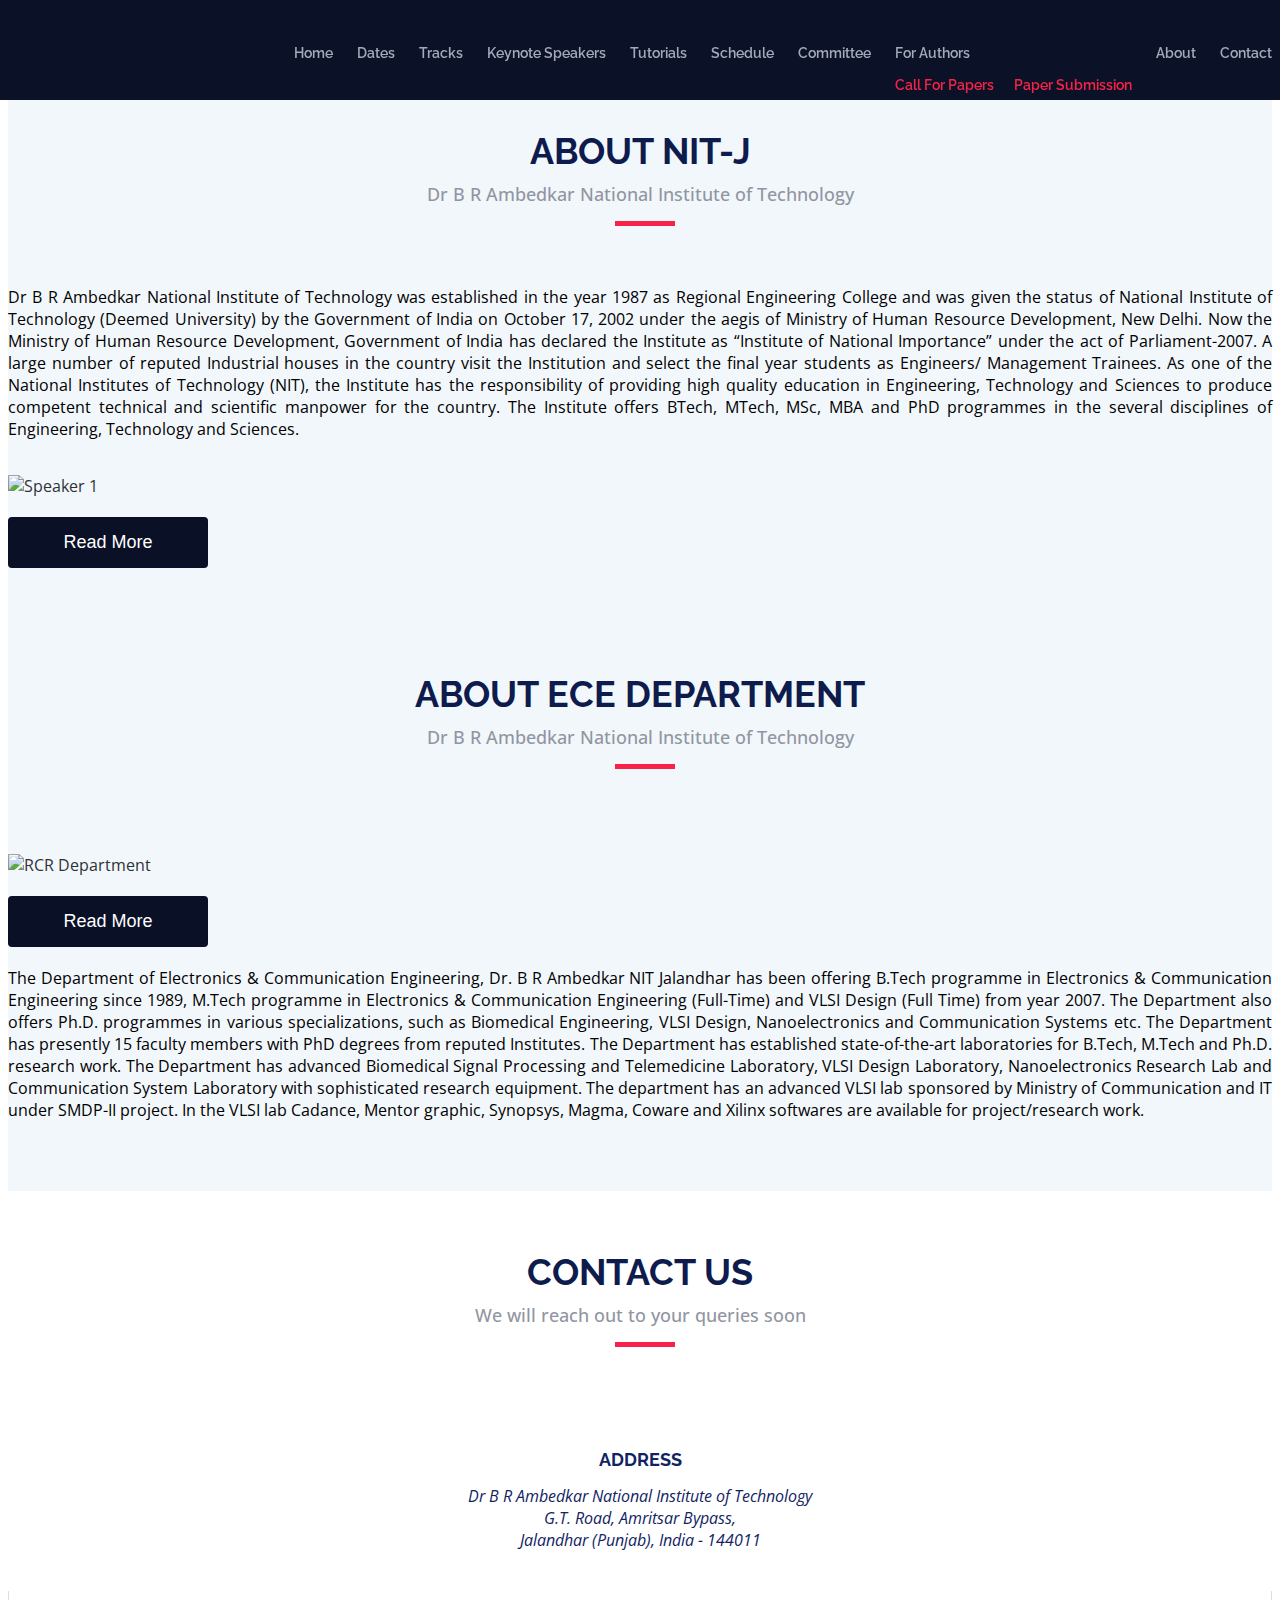
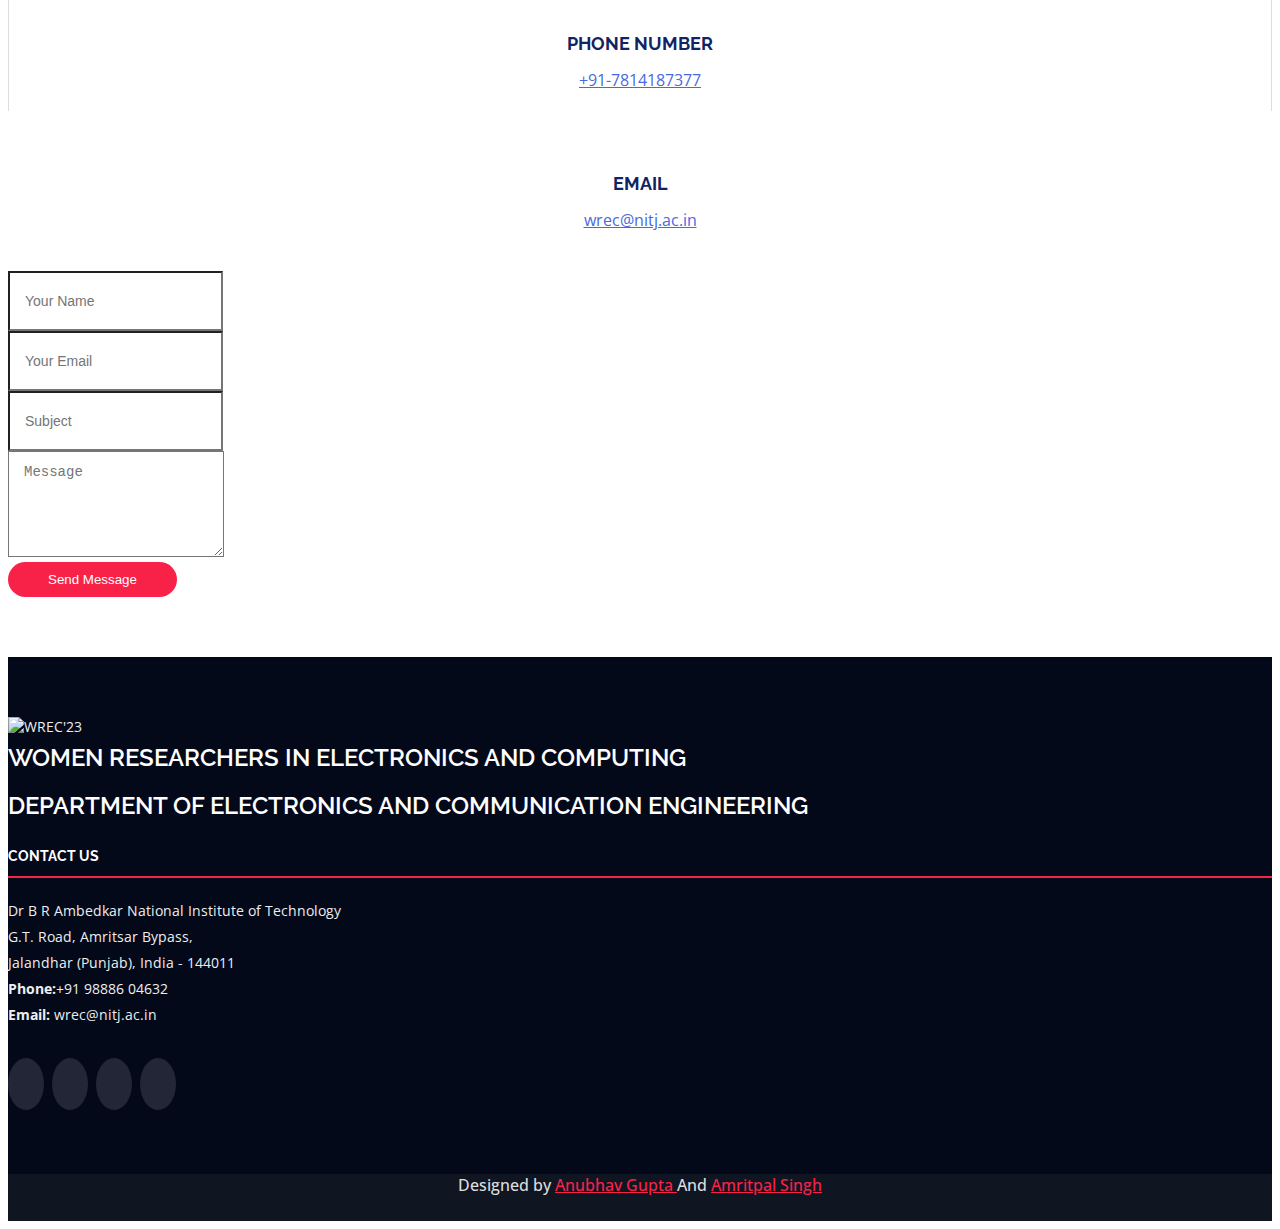
==== about.html @ b78fa643 "year change" ====
<!DOCTYPE html>
<html lang="en">

<head>
  <meta charset="utf-8">
  <meta content="width=device-width, initial-scale=1.0" name="viewport">

  <title>WREC'23-NIT Jalandhar</title>
  <meta content="" name="descriptison">
  <meta content="" name="keywords">

  <!-- Favicons -->
  <link href="assets/img/nitjlogo1.png" rel="icon">
  <link href="assets/img/nitjlogo1.png" rel="apple-touch-icon">

  <!-- Google Fonts -->
  <link href="https://fonts.googleapis.com/css?family=Open+Sans:300,300i,400,400i,700,700i%7CRaleway:300,400,500,700,800" rel="stylesheet">

  <!-- Vendor CSS Files -->
  <link href="assets/vendor/bootstrap/css/bootstrap.min.css" rel="stylesheet">
  <link href="assets/vendor/venobox/venobox.css" rel="stylesheet">
  <link href="assets/vendor/font-awesome/css/font-awesome.min.css" rel="stylesheet">
  <link href="assets/vendor/owl.carousel/assets/owl.carousel.min.css" rel="stylesheet">
  <link href="assets/vendor/aos/aos.css" rel="stylesheet">

  <!-- Template Main CSS File -->
  <link href="assets/css/style.css" rel="stylesheet">

  <!-- =======================================================
  * Template Name: TheEvent - v2.2.0
  * Template URL: https://bootstrapmade.com/theevent-conference-event-bootstrap-template/
  * Author: BootstrapMade.com
  * License: https://bootstrapmade.com/license/
  ======================================================== -->
</head>

<body>
  <script async src="https://smtpjs.com/v3/smtp.js"></script>
  <!-- ======= Header ======= -->
  <header id="header" class="header-fixed">
    <div class="container">

      <div id="logo" class="pull-left">
        <!-- Uncomment below if you prefer to use a text logo -->
        <!-- <h1><a href="#intro">The<span>Event</span></a></h1>-->
        <a href="index.html" class="scrollto"><img src="assets/img/logo.png" alt="" title=""></a>
      </div>

      <nav id="nav-menu-container">
        <ul class="nav-menu">
          <li ><a href="index.html">Home</a></li>
          
          <li ><a href="index.html#date">Dates</a></li>
          <li ><a href="index.html#trac">Tracks</a></li>
          <li ><a href="index.html#speakers">Keynote Speakers</a></li>
          <li><a href="index.html#tut">Tutorials</a></li>
          <li ><a href="index.html#schedule">Schedule</a></li>
          <li ><a href="adv_com.html">Committee</a></li>
          <!-- <li ><a href="papers.html">Call For Papers</a></li> -->
          <li class="dropdown"><a href="#" class=" dropdown-toggle" data-toggle="dropdown" id="dropdownMenuButton" role="button" aria-haspopup="true" aria-expanded="false">For Authors</a>
            <div class="dropdown-menu" aria-labelledby="dropdownMenuButton">
                <a class=" d-block dropdown-item" href="papers.html">Call For Papers</a>
                <a class="d-block dropdown-item" href="rules.html">Paper Submission</a></div></li>
                <li ><a href="about.html">About</a></li>
          
          <li ><a href="#contact">Contact</a></li>
         
        </ul>
      </nav><!-- #nav-menu-container -->
    </div>
  </header><!-- End Header -->




 




  <main id="main" class="main-page" style="background-color: #f2f7fb;">


    <!-- ======= Speaker Details Sectionn ======= -->
    <section id="speakers-details">
      <div class="container">
        <div class="section-header">
          <h2>About NIT-J</h2>
          <p>Dr B R Ambedkar National Institute of Technology</p>
        </div>

        <div class="row">
            <div class="col-md-6">
                <div class="details">
                  <!-- <h2>Brenden Legros</h2> -->
                  <div class="social">
                    <!-- <a href=""><i class="fa fa-twitter"></i></a> -->
                    <!-- <a href=""><i class="fa fa-facebook"></i></a> -->
                    <!-- <a href=""><i class="fa fa-google-plus"></i></a> -->
                    <!-- <a href=""><i class="fa fa-linkedin"></i></a> -->
                  </div>
    
    
                  <p style="font-size: medium; color:black; text-align: justify;text-justify: inter-word;" >Dr B R Ambedkar National Institute of Technology was established in the year 1987 as Regional Engineering College and was given the status of National Institute of Technology (Deemed University) by the Government of India on October 17, 2002 under the aegis of Ministry of Human Resource Development, New Delhi. Now the Ministry of Human Resource Development, Government of India has declared the Institute as “Institute of National Importance” under the act of Parliament-2007. A large number of reputed Industrial houses in the country visit the Institution and select the final year students as Engineers/ Management Trainees. As one of the National Institutes of Technology (NIT), the Institute has the responsibility of providing high quality education in Engineering, Technology and Sciences to produce competent technical and scientific manpower for the country. The Institute offers BTech, MTech, MSc, MBA and PhD programmes in the several disciplines of Engineering, Technology and Sciences.</p>
                </div>
              </div>
          <div class="col-md-6">
            <img src="assets/img/NIT-JALANDHAR.jpg" alt="Speaker 1" class="img-fluid" style="margin-top: 25px;">
            <div class="col-md-6">
              <a href="../index.php/nitj_cinfo/index/12.html"> <button  class="button" style="margin-top: 20px; margin-left: auto;"><span>Read More </span></button></a>
            </div>
          </div>

        

        </div>
      </div>
      <div class="container" style="margin-top: 100px;">
        <div class="section-header">
          <h2>About ECE Department</h2>
          <p>Dr B R Ambedkar National Institute of Technology</p>
        </div>

        <div class="row">
           
          <div class="col-md-6">
            <img src="assets/img/nitj-ece.jpeg" alt="RCR Department" class="img-fluid" style="margin-top: 2%;">
            <div class="col-md-6">
                <a href="../index.php/nitj_cinfo/index/54.html"> <button  class="button" style="margin-top: 20px;margin-left: auto;"><span>Read More </span></button></a>
              </div>
          </div>

          <div class="col-md-6">
            <div class="details">
              <!-- <h2>Brenden Legros</h2> -->
              <div class="social">
                <!-- <a href=""><i class="fa fa-twitter"></i></a> -->
                <!-- <a href=""><i class="fa fa-facebook"></i></a> -->
                <!-- <a href=""><i class="fa fa-google-plus"></i></a> -->
                <!-- <a href=""><i class="fa fa-linkedin"></i></a> -->
              </div>


              <p style="font-size: medium; color:black;  text-align: justify;text-justify: inter-word;" >The Department of Electronics &amp; Communication Engineering, Dr. B R Ambedkar NIT
                Jalandhar has been offering B.Tech programme in Electronics &amp; Communication
                Engineering since 1989, M.Tech programme in Electronics &amp; Communication
                Engineering (Full-Time) and VLSI Design (Full Time) from year 2007. The
                Department also offers Ph.D. programmes in various specializations, such as Biomedical
                Engineering, VLSI Design, Nanoelectronics and Communication Systems etc. The
                Department has presently 15 faculty members with PhD degrees from reputed Institutes.
                The Department has established state-of-the-art laboratories for B.Tech, M.Tech and
                Ph.D. research work. The Department has advanced Biomedical Signal Processing and
                Telemedicine Laboratory, VLSI Design Laboratory, Nanoelectronics Research Lab and
                Communication System Laboratory with sophisticated research equipment. The
                department has an advanced VLSI lab sponsored by Ministry of Communication and IT
                under SMDP-II project. In the VLSI lab Cadance, Mentor graphic, Synopsys, Magma,
                Coware and Xilinx softwares are available for project/research work.</p>
            </div>
          </div>

        

        </div>
      </div>


    </section>

  </main><!-- End #main -->


















    <!-- ======= Contact Section ======= -->
    <section id="contact" class="section-bg">

        <div class="container" data-aos="fade-up">
  
          <div class="section-header">
            <h2>Contact Us</h2>
            <p>We will reach out to your queries soon</p>
          </div>
  
          <div class="row contact-info">
  
            <div class="col-md-4">
              <div class="contact-address">
                <i class="ion-ios-location-outline"></i>
                <h3>Address</h3>
                <address>Dr B R Ambedkar National Institute of Technology <br> G.T. Road, Amritsar Bypass,<br>
                  Jalandhar (Punjab), India - 144011
                  </address>
              </div>
            </div>
  
            <div class="col-md-4">
              <div class="contact-phone">
                <i class="ion-ios-telephone-outline"></i>
                <h3>Phone Number</h3>
                <p><a href="tel:++91-7814187377">+91-7814187377</a></p>
              </div>
            </div>
  
            <div class="col-md-4">
              <div class="contact-email">
                <i class="ion-ios-email-outline"></i>
                <h3>Email</h3>
                <p><a href="mailto:wrec@nitj.ac.in">wrec@nitj.ac.in</a></p>
              </div>
            </div>
  
          </div>
  
          <div class="form">
            <form  method="GET" role="form" class="php-email-form" onsubmit="myFunction()"  >
              <div class="form-row">
                <div class="form-group col-md-6">
                  <input type="text" name="first-name" class="form-control" id="first-name" placeholder="Your Name" data-rule="minlen:4" data-msg="Please enter at least 4 chars" />
                  <div class="validate"></div>
                </div>
                <div class="form-group col-md-6">
                  <input type="email" class="form-control" name="email" id="email" placeholder="Your Email" data-rule="email" data-msg="Please enter a valid email" />
                  <div class="validate"></div>
                </div>
              </div>
              <div class="form-group">
                <input type="text" class="form-control" name="subject" id="subject" placeholder="Subject" data-rule="minlen:4" data-msg="Please enter at least 8 chars of subject" />
                <div class="validate"></div>
              </div>
              <div class="form-group">
                <textarea class="form-control" name="message" id="message" rows="5" data-rule="required" data-msg="Please write something for us" placeholder="Message"></textarea>
                <div class="validate"></div>
              </div>
              <div class="mb-3">
                <!-- <div class="loading">Loading</div> -->
                <div class="error-message"></div>
                <!-- <div class="sent-message">Your message has been sent. Thank you!</div> -->
              </div>
              <div class="text-center"><button type="submit">Send Message</button></div>
            </form>
          </div>
  
        </div>
      </section><!-- End Contact Section -->
  
    </main><!-- End #main -->
  
    <!-- ======= Footer ======= -->
    <footer id="footer">
      <div class="footer-top">
        <div class="container">
          <div class="row">
  
            <div class="col-lg-8 col-md-6 footer-info">
              <img src="assets/img/logo.png" alt=" WREC'23">
              <p style="font-size: x-large;font-weight: 600; text-transform: uppercase;">Women Researchers in
                Electronics and Computing<br><br>
                Department Of Electronics And Communication Engineering<br>
            </p>
            </div>
  
  
            <div class="col-lg-3 col-md-6 footer-contact">
              <h4>Contact Us</h4>
              <p>
                Dr B R Ambedkar National Institute of Technology<br>
                G.T. Road, Amritsar Bypass,<br>
                Jalandhar (Punjab), India - 144011<br>
                <strong>Phone:</strong>+91 98886 04632<br>
                <strong>Email:</strong> wrec@nitj.ac.in<br>
              </p>
  
              <div class="social-links">
                <a href="https://twitter.com/NITJofficial" class="twitter"><i class="fa fa-twitter"></i></a>
                <a href="https://www.facebook.com/NITJofficial" class="facebook"><i class="fa fa-facebook"></i></a>
                <a href="https://www.instagram.com/nitjofficial/" class="instagram"><i class="fa fa-instagram"></i></a>
                
                <a href="https://www.linkedin.com/school/dr-b-r-ambedkar-national-institute-of-technology-jalandhar-official/" class="linkedin"><i class="fa fa-linkedin"></i></a>
              </div>
  
            </div>
  
          </div>
        </div>
      </div>
  
  
        <div class="container">
  
          <div class="credits" style="font-size: medium; font-weight: 500">
  
            Designed by <a href="https://www.linkedin.com/in/anubhav-gupta-6b87711b0/">Anubhav Gupta </a>
            And <a href="https://www.linkedin.com/in/amritpal-singh-a80431191/">Amritpal Singh</a>
  
          </div>
        </div>
    </footer><!-- End  Footer -->
    <a href="#" class="back-to-top"><i class="fa fa-angle-up"></i></a>
  
    <!-- Vendor JS Files -->
    <script src="assets/vendor/jquery/jquery.min.js"></script>
    <script src="assets/vendor/bootstrap/js/bootstrap.bundle.min.js"></script>
    <script src="assets/vendor/jquery.easing/jquery.easing.min.js"></script>
    <script src="assets/vendor/php-email-form/validate.js"></script>
    <script src="assets/vendor/venobox/venobox.min.js"></script>
    <script src="assets/vendor/owl.carousel/owl.carousel.min.js"></script>
    <script src="assets/vendor/superfish/superfish.min.js"></script>
    <script src="assets/vendor/hoverIntent/hoverIntent.js"></script>
    <script src="assets/vendor/aos/aos.js"></script>
  
    <!-- Template Main JS File -->
    <script src="assets/js/main.js"></script>
    <script>
    function myFunction() {
    var first_name= String(document.getElementById("first-name").value);
    var email= String(document.getElementById("email").value);
    var subject= String(document.getElementById("subject").value);
    var message= String(document.getElementById("message").value);
  
    message="<html><h2> Message From  : "+first_name+"  "+email+"</h2><br><p>message : "+message+"</p></html>"
    console.log(email);
    sendEmail(email,message,subject);
    alert("We Will Reach out to You Soon");
  
    }
  
    function sendEmail(x,y,z) {
      Email.send({
      Host: "smtp.gmail.com",
      Username : "womenreseachers@gmail.com",
      Password : "9814430133",
      To: "wrec@nitj.ac.in",
      From : "womenreseachers@gmail.com",
      Subject : z,
      Body : y,
      }).then(
      );
  }
  
  
    </script>
 
<style>.button {
  display: inline-block;
  border-radius: 4px;
  background-color: #0a1026;
  border: none;
  color: #FFFFFF;
  text-align: center;
  font-size: 18px;
  padding: 15px;
  width: 200px;
  transition: all 0.5s;
  cursor: pointer;
  margin: 5px;
}

.button span {
  cursor: pointer;
  display: inline-block;
  position: relative;
  transition: 0.5s;
}

.button span:after {
  content: '\00bb';
  position: absolute;
  opacity: 0;
  top: 0;
  right: -20px;
  transition: 0.5s;
}

.button:hover span {
  padding-right: 25px;
}

.button:hover span:after {
  opacity: 1;
  right: 0;
}



</style>
  </body>
  
  </html>
---- assets/css/style.css ----
/**
* Template Name: TheEvent - v2.2.0
* Template URL: https://bootstrapmade.com/theevent-conference-event-bootstrap-template/
* Author: BootstrapMade.com
* License: https://bootstrapmade.com/license/
*/

/*--------------------------------------------------------------
# General
--------------------------------------------------------------*/

body {
  background: #fff;
  color: #2f3138;
  font-family: "Open Sans", sans-serif;
}
.btndwn{
position:absolute;

bottom:20px;
height:60px;
width:60px;
position:fixed;
z-index:1000;
left:50%;
transform:translateX(-40%);

}

a {
  color: #f82249;
  transition: 0.5s;
}

a:hover, a:active, a:focus {
  color: #f8234a;
  outline: none;
  text-decoration: none;
}

p {
  padding: 0;
  margin: 0 0 30px 0;
}

h1, h2, h3, h4, h5, h6 {
  font-family: "Raleway", sans-serif;
  font-weight: 400;
  margin: 0 0 20px 0;
  padding: 0;
  color: #0e1b4d;
}

.main-page {
  margin-top: 70px;
}

/* Prelaoder */
#preloader {
  position: fixed;
  left: 0;
  top: 0;
  z-index: 999;
  width: 100%;
  height: 100%;
  overflow: visible;
  background: #fff url("../img/preloader.svg.html") no-repeat center center;
}

/* Back to top button */
.back-to-top {
  position: fixed;
  display: none;
  background: #f82249;
  color: #fff;
  width: 135px;
  height: 75px;
  text-align: center;
  border-radius: 5px;
  right: 20px;
  bottom: 20px;
  transition: width 2s, height 2s, font-size 2s;
  animation: blinker 1s linear infinite;
}
@keyframes blinker {
  50% {
    opacity: 20%;
  }
}

.back-to-top i {
  font-size: 25px;
  padding-top: 6px;
}

@media (max-width: 768px) {
  .back-to-top {
    bottom: 15px;
  }
}

.back-to-top:focus {
  background: #e0072f;
  color: #fff;
  outline: none;
}

.back-to-top:hover {
  background: #e0072f;
  color: #fff;
  width: 200px;
  height: 150px;
  font-size: 26px;

}

/* Sections Header
--------------------------------*/
.section-header {
  margin-bottom: 60px;
  position: relative;
  padding-bottom: 20px;
}

.section-header::before {
  content: '';
  position: absolute;
  display: block;
  width: 60px;
  height: 5px;
  background: #f82249;
  bottom: 0;
  left: calc(50% - 25px);
}

.section-header h2 {
  font-size: 36px;
  text-transform: uppercase;
  text-align: center;
  font-weight: 700;
  margin-bottom: 10px;
}
.section-header h4 {
  font-size: 26px;
  text-transform: uppercase;
  text-align: center;
  font-weight: 600;
  /* margin-bottom: 10px; */
}

.section-header h3 {
  font-size: 26px;
  text-transform: uppercase;
  text-align: center;
  font-weight: 600;
  /* margin-bottom: 10px; */
}

.section-header p {
  text-align: center;
  padding: 0;
  margin: 0;
  font-size: 18px;
  font-weight: 500;
  color: #9195a2;
}

.section-with-bg {
  background-color: #f6f7fd;
}

/*--------------------------------------------------------------
# Header
--------------------------------------------------------------*/
#header {
  height: 90px;
  padding: 25px 0;
  position: fixed;
  left: 0;
  top: 0;
  right: 0;
  transition: all 0.5s;
  z-index: 997;
}

@media (max-width: 991px) {
  #header {
    background: rgba(6, 12, 34, 0.98);
    height: 70px;
    padding: 15px 0;
    transition: all 0.5s;
  }
}

@media (max-width: 1199px) {
  #header .container {
    max-width: 100%;
  }
}

#header.header-scrolled, #header.header-fixed {
  background: rgba(6, 12, 34, 0.98);
  height: 70px;
  padding: 15px 0;
  transition: all 0.5s;
}

#header #logo h1 {
	
  font-size: 30px;
  margin: 0;
  padding: 6px 0;
  line-height: 1;
  font-family: "Raleway", sans-serif;
  font-weight: 700;
  letter-spacing: 3px;
  text-transform: uppercase;
}

#header #logo h1 span {
  color: #f82249;
}

#header #logo h1 a, #header #logo h1 a:hover {
  color: #fff;
}

#header #logo img {
  padding: 0;
  margin: 0;
  height:60px;
  transform:translateY(-10px);
 
}

/*--------------------------------------------------------------
# Navigation Menu
--------------------------------------------------------------*/
/* Nav Menu Essentials */
.nav-menu, .nav-menu * {
  margin: 0;
  padding: 0;
  list-style: none;
}

.nav-menu ul {
  position: absolute;
  display: none;
  top: 100%;
  left: 0;
  z-index: 99;
}

.nav-menu li {
  position: relative;
  white-space: nowrap;
}

.nav-menu > li {
  float: left;
}

.nav-menu li:hover > ul,
.nav-menu li.sfHover > ul {
  display: block;
}

.nav-menu ul ul {
  top: 0;
  left: 100%;
}

.nav-menu ul li {
  min-width: 180px;
}
.dropdown-menu a{
color:#f82249 !important;
}
.dropdown-menu a:hover, .dropdown-menu a:active, .dropdown-menu a:focus{
color:white !important;
background:#f82249 !important;
}
/* Nav Menu Arrows */
.sf-arrows .sf-with-ul {
  padding-right: 30px;
}

.sf-arrows .sf-with-ul:after {
  content: "\f107";
  position: absolute;
  right: 15px;
  font-family: FontAwesome;
  font-style: normal;
  font-weight: normal;
}

.sf-arrows ul .sf-with-ul:after {
  content: "\f105";
}

/* Nav Meu Container */
#nav-menu-container {
  float: right;
  margin: 0;
}

@media (max-width: 991px) {
  #nav-menu-container {
    display: none;
  }
}

/* Nav Meu Styling */
.nav-menu a {
  padding: 8px;
  text-decoration: none;
  display: inline-block;
  color: rgba(202, 206, 221, 0.8);
  font-family: "Raleway", sans-serif;
  font-weight: 600;
  font-size: 14px;
  outline: none;
}

@media (max-width: 1199px) {
  .nav-menu a {
    padding: 8px 4px;
  }
}

.nav-menu .menu-active a, .nav-menu a:hover {
  color: #fff;
}

.nav-menu > li {
  margin-left: 8px;
}

.nav-menu > li > a:before {
  content: "";
  position: absolute;
  width: 0;
  height: 2px;
  bottom: 0;
  left: 0;
  background-color: #f82249;
  visibility: hidden;
  transition: all 0.3s ease-in-out 0s;
}

.nav-menu a:hover:before, .nav-menu li:hover > a:before, .nav-menu .menu-active > a:before {
  visibility: visible;
  width: 100%;
}

.nav-menu li.buy-tickets a {
  color: #fff;
  background: #f82249;
  padding: 7px 22px;
  border-radius: 50px;
  border: 2px solid #f82249;
  transition: all ease-in-out 0.3s;
  font-weight: 500;
  margin-left: 8px;
  margin-top: 2px;
  line-height: 1;
  font-size: 13px;
}

.nav-menu li.buy-tickets a:hover {
  background: none;
}

.nav-menu li.buy-tickets:hover a:before, .nav-menu li.buy-tickets.menu-active a:before {
  visibility: hidden;
}

.nav-menu ul {
  margin: 4px 0 0 0;
  padding: 10px;
  box-shadow: 0px 0px 30px rgba(127, 137, 161, 0.25);
  background: #fff;
  border-radius: 3px;
}

.nav-menu ul li {
  transition: 0.3s;
}

.nav-menu ul li a {
  padding: 10px;
  color: #060c22;
  transition: 0.3s;
  display: block;
  font-size: 13px;
  text-transform: none;
  border-radius: 3px;
}

.nav-menu ul li:hover > a {
  background: #f82249;
  color: #fff;
}

.nav-menu ul ul {
  margin: 0;
}

/* Mobile Nav Toggle */
#mobile-nav-toggle {
  position: fixed;
  right: 0;
  top: 0;
  z-index: 999;
  margin: 15px 15px 0 0;
  border: 0;
  background: none;
  font-size: 24px;
  display: none;
  transition: all 0.4s;
  outline: none;
  cursor: pointer;
}

#mobile-nav-toggle i {
  color: #fff;
}

@media (max-width: 991px) {
  #mobile-nav-toggle {
    display: inline;
  }
}

/* Mobile Nav Styling */
#mobile-nav {
  position: fixed;
  top: 0;
  padding-top: 18px;
  bottom: 0;
  z-index: 998;
  background: rgba(6, 12, 34, 0.9);
  left: -260px;
  width: 260px;
  overflow-y: auto;
  transition: 0.4s;
}

#mobile-nav ul {
  padding: 0;
  margin: 0;
  list-style: none;
}

#mobile-nav ul li {
  position: relative;
}

#mobile-nav ul li a {
  color: #fff;
  font-size: 17px;
  overflow: hidden;
  padding: 10px 22px 10px 15px;
  position: relative;
  text-decoration: none;
  width: 100%;
  display: block;
  outline: none;
}

#mobile-nav ul li a:hover {
  color: #f82249;
}

#mobile-nav ul li li {
  padding-left: 30px;
}

#mobile-nav ul .menu-has-children i {
  position: absolute;
  right: 0;
  z-index: 99;
  padding: 15px;
  cursor: pointer;
  color: #fff;
}

#mobile-nav ul .menu-has-children i.fa-chevron-up {
  color: #f82249;
}

#mobile-nav ul .menu-item-active {
  color: #f82249;
}

#mobile-body-overly {
  width: 100%;
  height: 100%;
  z-index: 997;
  top: 0;
  left: 0;
  position: fixed;
  background: rgba(6, 12, 34, 0.8);
  display: none;
}

/* Mobile Nav body classes */
body.mobile-nav-active {
  overflow: hidden;
}

body.mobile-nav-active #mobile-nav {
  left: 0;
}

body.mobile-nav-active #mobile-nav-toggle {
  color: #fff;
}

/*--------------------------------------------------------------
# Intro Section
--------------------------------------------------------------*/
#intro {
  width: 100%;
  height: 100vh;
  background: url(../img/nitj.jpeg) top center;
  background-size: cover;
  overflow: hidden;
  position: relative;
}
.speak {
  width: 100%;
  height: 100vh;
  background: url(../img/nitj.jpeg) top center;
  background-size: cover;
  overflow: hidden;
  position: relative;
  
}
.speak:before {
  content: "";
  background: rgba(6, 12, 34, 0.8);
  position: absolute;
  bottom: 0;
  top: 0;
  left: 0;
  right: 0;
}




@media (min-width: 1024px) {
  #intro {
    background-attachment: fixed;
  }
}

#intro:before {
  content: "";
  background: rgba(6, 12, 34, 0.8);
  position: absolute;
  bottom: 0;
  top: 0;
  left: 0;
  right: 0;
}

#intro .intro-container {
  position: absolute;
  bottom: 0;
  left: 0;
  top: 90px;
  right: 0;
  display: flex;
  justify-content: center;
  align-items: center;
  flex-direction: column; 
  text-align: center;
  padding: 0 15px;
}

@media (max-width: 991px) {
  #intro .intro-container {
    top: 70px;
  }
}

#intro h1 {
  color: #fff;
  font-family: "Raleway", sans-serif;
  font-size: 48px;
  font-weight: 600;
  text-transform: uppercase;
}

#intro  span {
  color: #f82249;
  font-weight:700;
}

@media (max-width: 991px) {
  #intro h1 {
    font-size: 30px;
  }
}

#intro p {
  color: #ebebeb;
  font-weight: 400;
  font-size: 25px;
}

@media (max-width: 991px) {
  #intro p {
    font-size: 16px;
  }
}

#intro .play-btn {
  width: 94px;
  height: 94px;
  background: radial-gradient(#f82249 50%, rgba(101, 111, 150, 0.15) 52%);
  border-radius: 50%;
  display: block;
  position: relative;
  overflow: hidden;
}

#intro .play-btn::after {
  content: '';
  position: absolute;
  left: 50%;
  top: 50%;
  transform: translateX(-40%) translateY(-50%);
  width: 0;
  height: 0;
  border-top: 10px solid transparent;
  border-bottom: 10px solid transparent;
  border-left: 15px solid #fff;
  z-index: 100;
  transition: all 400ms cubic-bezier(0.55, 0.055, 0.675, 0.19);
}

#intro .play-btn:before {
  content: '';
  position: absolute;
  width: 120px;
  height: 120px;
  -webkit-animation-delay: 0s;
  animation-delay: 0s;
  -webkit-animation: pulsate-btn 2s;
  animation: pulsate-btn 2s;
  -webkit-animation-direction: forwards;
  animation-direction: forwards;
  -webkit-animation-iteration-count: infinite;
  animation-iteration-count: infinite;
  -webkit-animation-timing-function: steps;
  animation-timing-function: steps;
  opacity: 1;
  border-radius: 50%;
  border: 2px solid rgba(163, 163, 163, 0.4);
  top: -15%;
  left: -15%;
  background: rgba(198, 16, 0, 0);
}

#intro .play-btn:hover::after {
  border-left: 15px solid #f82249;
  transform: scale(20);
}

#intro .play-btn:hover::before {
  content: '';
  position: absolute;
  left: 50%;
  top: 50%;
  transform: translateX(-40%) translateY(-50%);
  width: 0;
  height: 0;
  border: none;
  border-top: 10px solid transparent;
  border-bottom: 10px solid transparent;
  border-left: 15px solid #fff;
  z-index: 200;
  -webkit-animation: none;
  animation: none;
  border-radius: 0;
}

#intro .about-btn {
  font-family: "Raleway", sans-serif;
  font-weight: 500;
  font-size: 14px;
  letter-spacing: 1px;
  display: inline-block;
  padding: 12px 32px;
  border-radius: 50px;
  transition: 0.5s;
  line-height: 1;
  margin: 10px;
  color: #fff;
  -webkit-animation-delay: 0.8s;
  animation-delay: 0.8s;
  border: 2px solid #f82249;
}

#intro .about-btn:hover {
  background: #f82249;
  color: #fff;
}

@-webkit-keyframes pulsate-btn {
  0% {
    transform: scale(0.6, 0.6);
    opacity: 1;
  }
  100% {
    transform: scale(1, 1);
    opacity: 0;
  }
}

@keyframes pulsate-btn {
  0% {
    transform: scale(0.6, 0.6);
    opacity: 1;
  }
  100% {
    transform: scale(1, 1);
    opacity: 0;
  }
}

/*--------------------------------------------------------------
# About Section
--------------------------------------------------------------*/
#about {
  background: url("../img/about-bg.jpg");
  background-size: cover;
  overflow: hidden;
  position: relative;
  color: #fff;
  padding: 60px 0 40px 0;}
/* }
#trac {
  background: url("../img/about-bg.jpg");
  background-size: cover;
  overflow: hidden;
  position: relative;
  color: #fff;
  padding: 60px 0 40px 0;
}
@media (min-width: 1024px) {
  #trac {
    background-attachment: fixed;
  }
}

#trac:before {
  content: "";
  background: rgba(13, 20, 41, 0.8);
  position: absolute;
  bottom: 0;
  top: 0;
  left: 0;
  right: 0;
}

#trac h2 {
  font-size: 36px;
  font-weight: bold;
  margin-bottom: 10px;
  color: #fff;
}

#trac h3 {
  font-size: 18px;
  font-weight: bold;
  text-transform: uppercase;
  margin-bottom: 10px;
  color: #fff;
}

#trac p {
  font-size: 14px;
  margin-bottom: 20px;
  color: #fff;
} */

@media (min-width: 1024px) {
  #about {
    background-attachment: fixed;
  }
}

#about:before {
  content: "";
  background: rgba(13, 20, 41, 0.8);
  position: absolute;
  bottom: 0;
  top: 0;
  left: 0;
  right: 0;
}

#about h2 {
  font-size: 36px;
  font-weight: bold;
  margin-bottom: 10px;
  color: #fff;
}

#about h3 {
  font-size: 18px;
  font-weight: bold;
  text-transform: uppercase;
  margin-bottom: 10px;
  color: #fff;
}

#about p {
  font-size: 14px;
  margin-bottom: 20px;
  color: #fff;
}

/*--------------------------------------------------------------
# Speakers Section
--------------------------------------------------------------*/
#speakers {
  padding: 60px 0 30px 0;
}

#speakers .nav-tabs {
  text-align: center;
  margin: auto;
  display: block;
  border-bottom: 0;
  margin-bottom: 30px;
}

#speakers .nav-tabs li {
  display: inline-block;
  margin-bottom: 0;
}

#speakers .nav-tabs a {
  border: none;
  border-radius: 50px;
  font-weight: 600;
  background-color: #0e1b4d;
  color: #fff;
  padding: 10px 100px;
}

@media (max-width: 991px) {
  #speakers .nav-tabs a {
    padding: 8px 60px;
  }
}

@media (max-width: 767px) {
  #speakers .nav-tabs a {
    padding: 8px 50px;
  }
}

@media (max-width: 480px) {
  #speakers .nav-tabs a {
    padding: 8px 30px;
  }
}

#speakers .nav-tabs a.active {
  background-color: #f82249;
  color: #fff;
}

#speakers .speaker {
  position: relative;
  overflow: hidden;
  margin-bottom: 30px;
}

#speakers .speaker .details {
  background: rgba(6, 12, 34, 0.76);
  position: absolute;
  left: 0;
  bottom: -30px;
  right: 0;
  text-align: center;
  padding-top: 10px;
  transition: all 300ms cubic-bezier(0.645, 0.045, 0.355, 1);
}

#speakers .speaker .details h3 {
  color: #fff;
  font-size: 22px;
  font-weight: 600;
  margin-bottom: 5px;
}

#speakers .speaker .details p {
  color: #fff;
  font-size: 15px;
  margin-bottom: 10px;
  font-style: italic;
}

#speakers .speaker .details .social {
  height: 30px;
}

#speakers .speaker .details a {
  color: #fff;
}

#speakers .speaker .details a:hover {
  color: #f82249;
}

#speakers .speaker:hover .details {
  bottom: 0;
}

#speakers-details {
  padding: 60px 0;
}

#speakers-details .details h2 {
  color: #112363;
  font-size: 28px;
  font-weight: 700;
  margin-bottom: 10px;
}

#speakers-details .details .social {
  margin-bottom: 15px;
}

#speakers-details .details .social a {
  background: #e9edfb;
  color: #112363;
  line-height: 1;
  display: inline-block;
  text-align: center;
  border-radius: 50%;
  width: 36px;
  height: 36px;
  padding-top: 9px;
}

#speakers-details .details .social a:hover {
  background: #f82249;
  color: #fff;
}

#speakers-details .details .social a i {
  font-size: 18px;
}

#speakers-details .details p {
  color: #112363;
  font-size: 15px;
  margin-bottom: 10px;
}

/*--------------------------------------------------------------
# Schedule Section
--------------------------------------------------------------*/
#schedule {
  padding: 60px 0 60px 0;
}

#schedule .nav-tabs {
  text-align: center;
  margin: auto;
  display: block;
  border-bottom: 0;
  margin-bottom: 30px;
}

#schedule .nav-tabs li {
  display: inline-block;
  margin-bottom: 0;
}

#schedule .nav-tabs a {
  border: none;
  border-radius: 50px;
  font-weight: 600;
  background-color: #0e1b4d;
  color: #fff;
  padding: 10px 100px;
}

@media (max-width: 991px) {
  #schedule .nav-tabs a {
    padding: 8px 60px;
  }
}

@media (max-width: 767px) {
  #schedule .nav-tabs a {
    padding: 8px 50px;
  }
}

@media (max-width: 480px) {
  #schedule .nav-tabs a {
    padding: 8px 30px;
  }
}

#schedule .nav-tabs a.active {
  background-color: #f82249;
  color: #fff;
}

#schedule .sub-heading {
  text-align: center;
  font-size: 18px;
  font-style: italic;
  margin: 0 auto 30px auto;
}

@media (min-width: 991px) {
  #schedule .sub-heading {
    width: 75%;
  }
}

#schedule .tab-pane {
  transition: ease-in-out .2s;
}

#schedule .schedule-item {
  border-bottom: 1px solid #cad4f6;
  padding-top: 15px;
  padding-bottom: 15px;
  transition: background-color ease-in-out 0.3s;
}

#schedule .schedule-item:hover {
  background-color: #fff;
}

#schedule .schedule-item time {
  padding-bottom: 5px;
  display: inline-block;
}

#schedule .schedule-item .speaker {
  width: 60px;
  height: 60px;
  overflow: hidden;
  border-radius: 50%;
  float: left;
  margin: 0 10px 10px 0;
}

#schedule .schedule-item .speaker img {
  height: 100%;
  transform: translateX(-50%);
  margin-left: 50%;
  transition: all ease-in-out 0.3s;
}

#schedule .schedule-item h4 {
  font-size: 18px;
  font-weight: 600;
  margin-bottom: 5px;
}

#schedule .schedule-item h4 span {
  font-style: italic;
  color: #19328e;
  font-weight: normal;
  font-size: 16px;
}

#schedule .schedule-item p {
  font-style: italic;
  color: #152b79;
  margin-bottom: 0;
}

/*--------------------------------------------------------------
# Venue Section
--------------------------------------------------------------*/
#venue {
  padding: 60px 0;
}

#venue .container-fluid {
  margin-bottom: 3px;
}

#venue .venue-map iframe {
  width: 100%;
  height: 100%;
  min-height: 300px;
}

#venue .venue-info {
  background: url("../img/venue-info-bg.jpg") top center no-repeat;
  background-size: cover;
  position: relative;
  padding-top: 60px;
  padding-bottom: 60px;
}

#venue .venue-info:before {
  content: "";
  background: rgba(13, 20, 41, 0.8);
  position: absolute;
  bottom: 0;
  top: 0;
  left: 0;
  right: 0;
}

#venue .venue-info h3 {
  font-size: 36px;
  font-weight: 700;
  color: #fff;
}

@media (max-width: 574px) {
  #venue .venue-info h3 {
    font-size: 24px;
  }
}

#venue .venue-info p {
  color: #fff;
  margin-bottom: 0;
}

#venue .venue-gallery-container {
  padding-right: 12px;
}

#venue .venue-gallery {
  overflow: hidden;
  border-right: 3px solid #fff;
  border-bottom: 3px solid #fff;
}

#venue .venue-gallery img {
  transition: all ease-in-out 0.4s;
}

#venue .venue-gallery:hover img {
  transform: scale(1.1);
}

/*--------------------------------------------------------------
# Hotels Section
--------------------------------------------------------------*/
#hotels {
  padding: 60px 0;
}

#hotels .hotel {
  border: 1px solid #e0e5fa;
  background: #fff;
  margin-bottom: 30px;
}

#hotels .hotel:hover .hotel-img img {
  transform: scale(1.1);
}

#hotels .hotel-img {
  overflow: hidden;
  margin-bottom: 15px;
}

#hotels .hotel-img img {
  transition: 0.3s ease-in-out;
}

#hotels h3 {
  font-weight: 600;
  font-size: 20px;
  margin-bottom: 5px;
  padding: 0 20px;
}

#hotels a {
  color: #152b79;
}

#hotels a:hover {
  color: #f82249;
}

#hotels .stars {
  padding: 0 20px;
  margin-bottom: 5px;
}

#hotels .stars i {
  color: #ffc31d;
}

#hotels p {
  padding: 0 20px;
  margin-bottom: 20px;
  color: #060c22;
  font-style: italic;
  font-size: 15px;
}

/*--------------------------------------------------------------
# Gallery Section
--------------------------------------------------------------*/
#gallery {
  padding: 60px;
  overflow: hidden;
}

#gallery .owl-nav, #gallery .owl-dots {
  margin-top: 25px;
  text-align: center;
}

#gallery .owl-item {
  border-left: 2px solid #fff;
  border-right: 2px solid #fff;
}

#gallery .owl-dot {
  display: inline-block;
  margin: 0 5px;
  width: 12px;
  height: 12px;
  border-radius: 50%;
  background-color: #ddd;
}

#gallery .owl-dot.active {
  background-color: #f82249;
}

#gallery .gallery-carousel .owl-stage-outer {
  overflow: visible;
}

#gallery .gallery-carousel .center {
  border: 6px solid #f82249;
  margin: -10px;
  box-sizing: content-box;
  padding: 4px;
  background: #fff;
  z-index: 1;
}

/*--------------------------------------------------------------
# Sponsors Section
--------------------------------------------------------------*/
#supporters {
  padding: 60px 0;
}

#supporters .supporters-wrap {
  border-top: 1px solid #e0e5fa;
  border-left: 1px solid #e0e5fa;
  margin-bottom: 30px;
}

#supporters .supporter-logo {
  padding: 30px;
  display: flex;
  justify-content: center;
  align-items: center;
  border-right: 1px solid #e0e5fa;
  border-bottom: 1px solid #e0e5fa;
  overflow: hidden;
  background: rgba(255, 255, 255, 0.5);
  height: 160px;
}

#supporters .supporter-logo:hover img {
  transform: scale(1.2);
}

#supporters img {
  transition: all 0.4s ease-in-out;
}

/*--------------------------------------------------------------
# F.A.Q Section
--------------------------------------------------------------*/
#faq {
  padding: 60px 0;
}

#faq #faq-list {
  padding: 0;
  list-style: none;
}

#faq #faq-list li {
  border-bottom: 1px solid #ddd;
}

#faq #faq-list a {
  padding: 18px 0;
  display: block;
  position: relative;
  font-family: "Raleway", sans-serif;
  font-size: 16px;
  line-height: 24px;
  font-weight: 600;
  padding-right: 20px;
}

#faq #faq-list i {
  font-size: 24px;
  position: absolute;
  right: 0;
  top: 16px;
}

#faq #faq-list p {
  margin-bottom: 20px;
}

@media (max-width: 768px) {
  #faq #faq-list a {
    font-size: 18px;
  }
  #faq #faq-list i {
    top: 13px;
  }
}

#faq #faq-list a.collapse {
  color: #f82249;
}

#faq #faq-list a.collapsed {
  color: #000;
}

#faq #faq-list a.collapsed i::before {
  content: "\f055" !important;
}

/*--------------------------------------------------------------
# Subscribe Section
--------------------------------------------------------------*/
#subscribe {
  padding: 60px;
  background: url(../img/subscribe-bg.jpg) center center no-repeat;
  background-size: cover;
  overflow: hidden;
  position: relative;
}

#subscribe:before {
  content: "";
  background: rgba(6, 12, 34, 0.6);
  position: absolute;
  bottom: 0;
  top: 0;
  left: 0;
  right: 0;
}

@media (min-width: 1024px) {
  #subscribe {
    background-attachment: fixed;
  }
}

#subscribe .section-header h2, #subscribe p {
  color: #fff;
}

#subscribe input {
  background: #fff;
  color: #060c22;
  border: 0;
  outline: none;
  margin: 0;
  padding: 9px 20px;
  border-radius: 50px;
  font-size: 14px;
}

@media (min-width: 767px) {
  #subscribe input {
    min-width: 400px;
  }
}

#subscribe button {
  border: 0;
  padding: 9px 25px;
  cursor: pointer;
  background: #f82249;
  color: #fff;
  transition: all 0.3s ease;
  outline: none;
  font-size: 14px;
  border-radius: 50px;
}

#subscribe button:hover {
  background: #e0072f;
}

@media (max-width: 460px) {
  #subscribe button {
    margin-top: 10px;
  }
}

/*--------------------------------------------------------------
# Buy Tickets Section
--------------------------------------------------------------*/
#buy-tickets {
  padding: 60px 0;
  
}

#buy-tickets .card {
  border: none;
  border-radius: 5px;
  transition: all  0.3s ease-in-out;
  box-shadow: 0 10px 25px 0 rgba(6, 12, 34, 0.1);
}

#buy-tickets .card:hover {
  box-shadow: 0 10px 35px 0 rgba(6, 12, 34, 0.2);
}

#buy-tickets .card hr {
  margin: 25px 0;
}

#buy-tickets .card .card-title {
  margin: 10px 0;
  font-size: 14px;
  letter-spacing: 1px;
  font-weight: bold;
}

#buy-tickets .card .card-price {
  font-size: 48px;
  margin: 0;
}

#buy-tickets .card ul li {
  margin-bottom: 20px;
}

#buy-tickets .card .text-muted {
  opacity: 0.7;
}

#buy-tickets .card .btn {
  font-size: 15px;
  border-radius: 50px;
  padding: 10px 40px;
  transition: all 0.2s;
  background-color: #f82249;
  border: 0;
  color: #fff;
}

#buy-tickets .card .btn:hover {
  background-color: #e0072f;
}

#buy-tickets #buy-ticket-modal input, #buy-tickets #buy-ticket-modal select {
  border-radius: 0;
}

#buy-tickets #buy-ticket-modal .btn {
  font-size: 15px;
  border-radius: 50px;
  padding: 10px 40px;
  transition: all 0.2s;
  background-color: #f82249;
  border: 0;
  color: #fff;
}

#buy-tickets #buy-ticket-modal .btn:hover {
  background-color: #e0072f;
}

/*--------------------------------------------------------------
# Contact Section
--------------------------------------------------------------*/
#contact {
  padding: 60px 0;
}

#contact .contact-info {
  margin-bottom: 20px;
  text-align: center;
}

#contact .contact-info i {
  font-size: 48px;
  display: inline-block;
  margin-bottom: 10px;
  color: #f82249;
}

#contact .contact-info address, #contact .contact-info p {
  margin-bottom: 0;
  color: #112363;
}

#contact .contact-info h3 {
  font-size: 18px;
  margin-bottom: 15px;
  font-weight: bold;
  text-transform: uppercase;
  color: #112363;
}

#contact .contact-info a {
  color: #4869df;
}

#contact .contact-info a:hover {
  color: #f82249;
}

#contact .contact-address, #contact .contact-phone, #contact .contact-email {
  margin-bottom: 20px;
}

@media (min-width: 768px) {
  #contact .contact-address, #contact .contact-phone, #contact .contact-email {
    padding: 20px 0;
  }
}

@media (min-width: 768px) {
  #contact .contact-phone {
    border-left: 1px solid #ddd;
    border-right: 1px solid #ddd;
  }
}

#contact .php-email-form .validate {
  display: none;
  color: red;
  margin: 0 0 15px 0;
  font-weight: 400;
  font-size: 13px;
}

#contact .php-email-form .error-message {
  display: none;
  color: #fff;
  background: #ed3c0d;
  text-align: left;
  padding: 15px;
  font-weight: 600;
}

#contact .php-email-form .error-message br + br {
  margin-top: 25px;
}

#contact .php-email-form .sent-message {
  display: none;
  color: #fff;
  background: #18d26e;
  text-align: center;
  padding: 15px;
  font-weight: 600;
}

#contact .php-email-form .loading {
  display: none;
  background: #fff;
  text-align: center;
  padding: 15px;
}

#contact .php-email-form .loading:before {
  content: "";
  display: inline-block;
  border-radius: 50%;
  width: 24px;
  height: 24px;
  margin: 0 10px -6px 0;
  border: 3px solid #18d26e;
  border-top-color: #eee;
  -webkit-animation: animate-loading 1s linear infinite;
  animation: animate-loading 1s linear infinite;
}

#contact .php-email-form input, #contact .php-email-form textarea {
  border-radius: 0;
  box-shadow: none;
  font-size: 14px;
}

#contact .php-email-form input::focus, #contact .php-email-form textarea::focus {
  background-color: #f82249;
}

#contact .php-email-form input {
  padding: 20px 15px;
}

#contact .php-email-form textarea {
  padding: 12px 15px;
}

#contact .php-email-form button[type="submit"] {
  background: #f82249;
  border: 0;
  padding: 10px 40px;
  color: #fff;
  transition: 0.4s;
  border-radius: 50px;
  cursor: pointer;
}

#contact .php-email-form button[type="submit"]:hover {
  background: #e0072f;
}

@-webkit-keyframes animate-loading {
  0% {
    transform: rotate(0deg);
  }
  100% {
    transform: rotate(360deg);
  }
}

@keyframes animate-loading {
  0% {
    transform: rotate(0deg);
  }
  100% {
    transform: rotate(360deg);
  }
}

/*--------------------------------------------------------------
# Footer
--------------------------------------------------------------*/
#footer {
  background: #101522;
  padding: 0 0 25px 0;
  color: #eee;
  font-size: 14px;
}

#footer .footer-top {
  background: #040919;
  padding: 60px 0 30px 0;
}

#footer .footer-top .footer-info {
  margin-bottom: 30px;
}

#footer .footer-top .footer-info h3 {
  font-size: 26px;
  margin: 0 0 20px 0;
  padding: 2px 0 2px 0;
  line-height: 1;
  font-family: "Raleway", sans-serif;
  font-weight: 700;
  color: #fff;
}

#footer .footer-top .footer-info img {
  height: 40px;
  margin-bottom: 10px;
}

#footer .footer-top .footer-info p {
  font-size: 14px;
  line-height: 24px;
  margin-bottom: 0;
  font-family: "Raleway", sans-serif;
  color: #fff;
}

#footer .footer-top .social-links a {
  font-size: 18px;
  display: inline-block;
  background: #222636;
  color: #eee;
  line-height: 1;
  padding: 8px 0;
  margin-right: 4px;
  border-radius: 50%;
  text-align: center;
  width: 36px;
  height: 36px;
  transition: 0.3s;
}

#footer .footer-top .social-links a:hover {
  background: #f82249;
  color: #fff;
}

#footer .footer-top h4 {
  font-size: 14px;
  font-weight: bold;
  color: #fff;
  text-transform: uppercase;
  position: relative;
  padding-bottom: 12px;
  border-bottom: 2px solid #f82249;
}

#footer .footer-top .footer-links {
  margin-bottom: 30px;
}

#footer .footer-top .footer-links ul {
  list-style: none;
  padding: 0;
  margin: 0;
}

#footer .footer-top .footer-links ul i {
  padding-right: 5px;
  color: #f82249;
  font-size: 18px;
}

#footer .footer-top .footer-links ul li {
  border-bottom: 1px solid #262c44;
  padding: 10px 0;
}

#footer .footer-top .footer-links ul li:first-child {
  padding-top: 0;
}

#footer .footer-top .footer-links ul a {
  color: #eee;
}

#footer .footer-top .footer-links ul a:hover {
  color: #f82249;
}

#footer .footer-top .footer-contact {
  margin-bottom: 30px;
}

#footer .footer-top .footer-contact p {
  line-height: 26px;
}

#footer .footer-top .footer-newsletter {
  margin-bottom: 30px;
}

#footer .footer-top .footer-newsletter input[type="email"] {
  border: 0;
  padding: 6px 8px;
  width: 65%;
}

#footer .footer-top .footer-newsletter input[type="submit"] {
  background: #f82249;
  border: 0;
  width: 35%;
  padding: 6px 0;
  text-align: center;
  color: #fff;
  transition: 0.3s;
  cursor: pointer;
}

#footer .footer-top .footer-newsletter input[type="submit"]:hover {
  background: #e0072f;
}

#footer .copyright {
  text-align: center;
  padding-top: 30px;
}

#footer .credits {
  text-align: center;
  font-size: 13px;
  color: #ddd;
}



h3{
  font-weight: 700;
}
h4{
  font-weight: 700;
}





.main-timeline {
  font-family: 'Mukta', sans-serif;
  position: relative;
}

.main-timeline:after {
  content: '';
  display: block;
  clear: both;
}

.main-timeline .timeline {
  float: left;
  width: 50.5%;
  margin: 0 10px 0 0;
}

.main-timeline .timeline-content {
  color: #666;
  padding: 0 140px 15px 0;
  border-bottom: 10px solid #E13938;
  display: block;
  position: relative;
}

.main-timeline .timeline-content:hover {
  text-decoration: none;
}

.main-timeline .timeline-icon {
  color: #E13938;
  font-size: 40px;
  line-height: 40px;
  margin: 0 0 10px;
}

.main-timeline .title {
  color: #E13938;
  font-size: 24px;
  font-weight: 700;
  letter-spacing: 0.5px;
  text-transform: uppercase;
  margin: 0 0 3px;
}

.main-timeline .description {
  font-size: 16px;
  font-style: italic;
  margin: 0;
}

.main-timeline .timeline-year {
  color: #fff;
  background: #E13938;
  font-size: 32px;
  font-weight: 800;
  text-align: center;
  line-height: 95px;
  height: 95px;
  width: 95px;
  border-radius: 50%;
  position: absolute;
  right: 20px;
  bottom: 8px;
}

.main-timeline .timeline-year:before {
  content: "";
  width: 130px;
  height: 130px;
  border: 10px solid #E13938;
  border-right-color: transparent;
  border-radius: 50%;
  transform: translateX(-50%) translateY(-50%) rotate(45deg);
  position: absolute;
  top: 50%;
  left: 50%;
}

.main-timeline .timeline:nth-child(even) {
  float: right;
  text-align: right;
  margin: 0 0 0 10px;
}

.main-timeline .timeline:nth-child(even) .timeline-content {
  padding: 0 0 15px 140px;
}

.main-timeline .timeline:nth-child(even) .timeline-year {
  right: auto;
  left: 20px;
}

.main-timeline .timeline:nth-child(even) .timeline-year:before {
  transform: translateX(-50%) translateY(-50%) rotateY(180deg) rotate(45deg);
}

.main-timeline .timeline:nth-child(4n+2) .timeline-content {
  border-bottom-color: #8A1C63;
}

.main-timeline .timeline:nth-child(4n+2) .timeline-icon,
.main-timeline .timeline:nth-child(4n+2) .title {
  color: #8A1C63;
}

.main-timeline .timeline:nth-child(4n+2) .timeline-year {
  background-color: #8A1C63;
}

.main-timeline .timeline:nth-child(4n+2) .timeline-year:before {
  border-color: #8A1C63;
  border-right-color: transparent;
}

.main-timeline .timeline:nth-child(4n+3) .timeline-content {
  border-bottom-color: #21A2F5;
}

.main-timeline .timeline:nth-child(4n+3) .timeline-icon,
.main-timeline .timeline:nth-child(4n+3) .title {
  color: #21A2F5;
}

.main-timeline .timeline:nth-child(4n+3) .timeline-year {
  background-color: #21A2F5;
}

.main-timeline .timeline:nth-child(4n+3) .timeline-year:before {
  border-color: #21A2F5;
  border-right-color: transparent;
}

.main-timeline .timeline:nth-child(4n+4) .timeline-content {
  border-bottom-color: #1378AC;
}

.main-timeline .timeline:nth-child(4n+4) .timeline-icon,
.main-timeline .timeline:nth-child(4n+4) .title {
  color: #1378AC;
}

.main-timeline .timeline:nth-child(4n+4) .timeline-year {
  background-color: #1378AC;
}

.main-timeline .timeline:nth-child(4n+4) .timeline-year:before {
  border-color: #1378AC;
  border-right-color: transparent;
}

@media screen and (max-width:767px) {

  .main-timeline .timeline,
  .main-timeline .timeline:nth-child(even) {
    width: 100%;
    margin: 0 0 30px 0;
  }

  .main-timeline .timeline-content,
  .main-timeline .timeline:nth-child(even) .timeline-content {
    text-align: left;
    padding: 0 150px 15px 0;
  }

  .main-timeline .timeline-year,
  .main-timeline .timeline:nth-child(even) .timeline-year {
    left: auto;
    right: 28px;
  }

  .main-timeline .timeline:nth-child(even) .timeline-year:before {
    transform: translateX(-50%) translateY(-50%) rotate(45deg);
  }
}

@media screen and (max-width:576px) {
  .main-timeline .title {
    font-size: 20px;
  }

  .main-timeline .description {
    font-size: 15px;
  }

  .main-timeline .timeline-content,
  .main-timeline .timeline:nth-child(even) .timeline-content {
    border-bottom-width: 7px;
    padding: 0 95px 15px 0;
  }

  .main-timeline .timeline-icon {
    font-size: 30px;
    margin: 0 0 5px;
  }

  .main-timeline .timeline-year {
    font-size: 20px;
    line-height: 60px;
    height: 60px;
    width: 60px;
    bottom: 4px;
    right: 13px;
  }

  .main-timeline .timeline:nth-child(even) .timeline-year {
    right: 13px;
  }

  .main-timeline .timeline-year:before {
    height: 83px;
    width: 83px;
    border-width: 7px;
  }
}

@media screen and (max-width:399px) {

  .main-timeline .timeline-content,
  .main-timeline .timeline:nth-child(even) .timeline-content {
    padding: 0 0 85px 0;
  }
}
</style>


<style>
/* FontAwesome for working BootSnippet :> */

@import url('https://maxcdn.bootstrapcdn.com/font-awesome/4.7.0/css/font-awesome.min.css');

#team {
  background: #eee !important;
}

.btn-primary:hover,
.btn-primary:focus {
  background-color: #108d6f;
  border-color: #108d6f;
  box-shadow: none;
  outline: none;
}

.btn-primary {
  color: #fff;
  background-color: #007b5e;
  border-color: #007b5e;
}

section {
  padding: 20px 0;
}

section .section-title {
  text-align: center;
  color: #007b5e;
  margin-bottom: 50px;
  text-transform: uppercase;
}

#team .card {
  border: none;
  background: #ffffff;
}

.image-flip:hover .backside,
.image-flip.hover .backside {
  -webkit-transform: rotateY(0deg);
  -moz-transform: rotateY(0deg);
  -o-transform: rotateY(0deg);
  -ms-transform: rotateY(0deg);
  transform: rotateY(0deg);
  border-radius: .25rem;
}

.image-flip:hover .frontside,
.image-flip.hover .frontside {
  -webkit-transform: rotateY(180deg);
  -moz-transform: rotateY(180deg);
  -o-transform: rotateY(180deg);
  transform: rotateY(180deg);
}

.mainflip {
  -webkit-transition: 1s;
  -webkit-transform-style: preserve-3d;
  -ms-transition: 1s;
  -moz-transition: 1s;
  -moz-transform: perspective(1000px);
  -moz-transform-style: preserve-3d;
  -ms-transform-style: preserve-3d;
  transition: 1s;
  transform-style: preserve-3d;
  position: relative;
}

.frontside {
  position: relative;
  -webkit-transform: rotateY(0deg);
  -ms-transform: rotateY(0deg);
  z-index: 2;
  margin-bottom: 30px;
}

.backside {
  position: absolute;
  top: 0;
  left: 0;
  background: white;
  -webkit-transform: rotateY(-180deg);
  -moz-transform: rotateY(-180deg);
  -o-transform: rotateY(-180deg);
  -ms-transform: rotateY(-180deg);
  transform: rotateY(-180deg);
  -webkit-box-shadow: 5px 7px 9px -4px rgb(158, 158, 158);
  -moz-box-shadow: 5px 7px 9px -4px rgb(158, 158, 158);
  box-shadow: 5px 7px 9px -4px rgb(158, 158, 158);
}

.frontside,
.backside {
  -webkit-backface-visibility: hidden;
  -moz-backface-visibility: hidden;
  -ms-backface-visibility: hidden;
  backface-visibility: hidden;
  -webkit-transition: 1s;
  -webkit-transform-style: preserve-3d;
  -moz-transition: 1s;
  -moz-transform-style: preserve-3d;
  -o-transition: 1s;
  -o-transform-style: preserve-3d;
  -ms-transition: 1s;
  -ms-transform-style: preserve-3d;
  transition: 1s;
  transform-style: preserve-3d;
}

.frontside .card,
.backside .card {
  min-height: 312px;
}

.backside .card a {
  font-size: 18px;
  color: #007b5e !important;
}

.frontside .card .card-title,
.backside .card .card-title {
  color: #007b5e !important;
}

.frontside .card .card-body img {
  width: 120px;
  height: 120px;
  border-radius: 50%;
}

.tag{

  border-radius: 3px;
  color: white;
  border-color: black;
  border: 1px black;
  padding: 2px 5px;
  display: inline;
  margin: 2px;
  text-align: center;
  line-height: 150%;
}
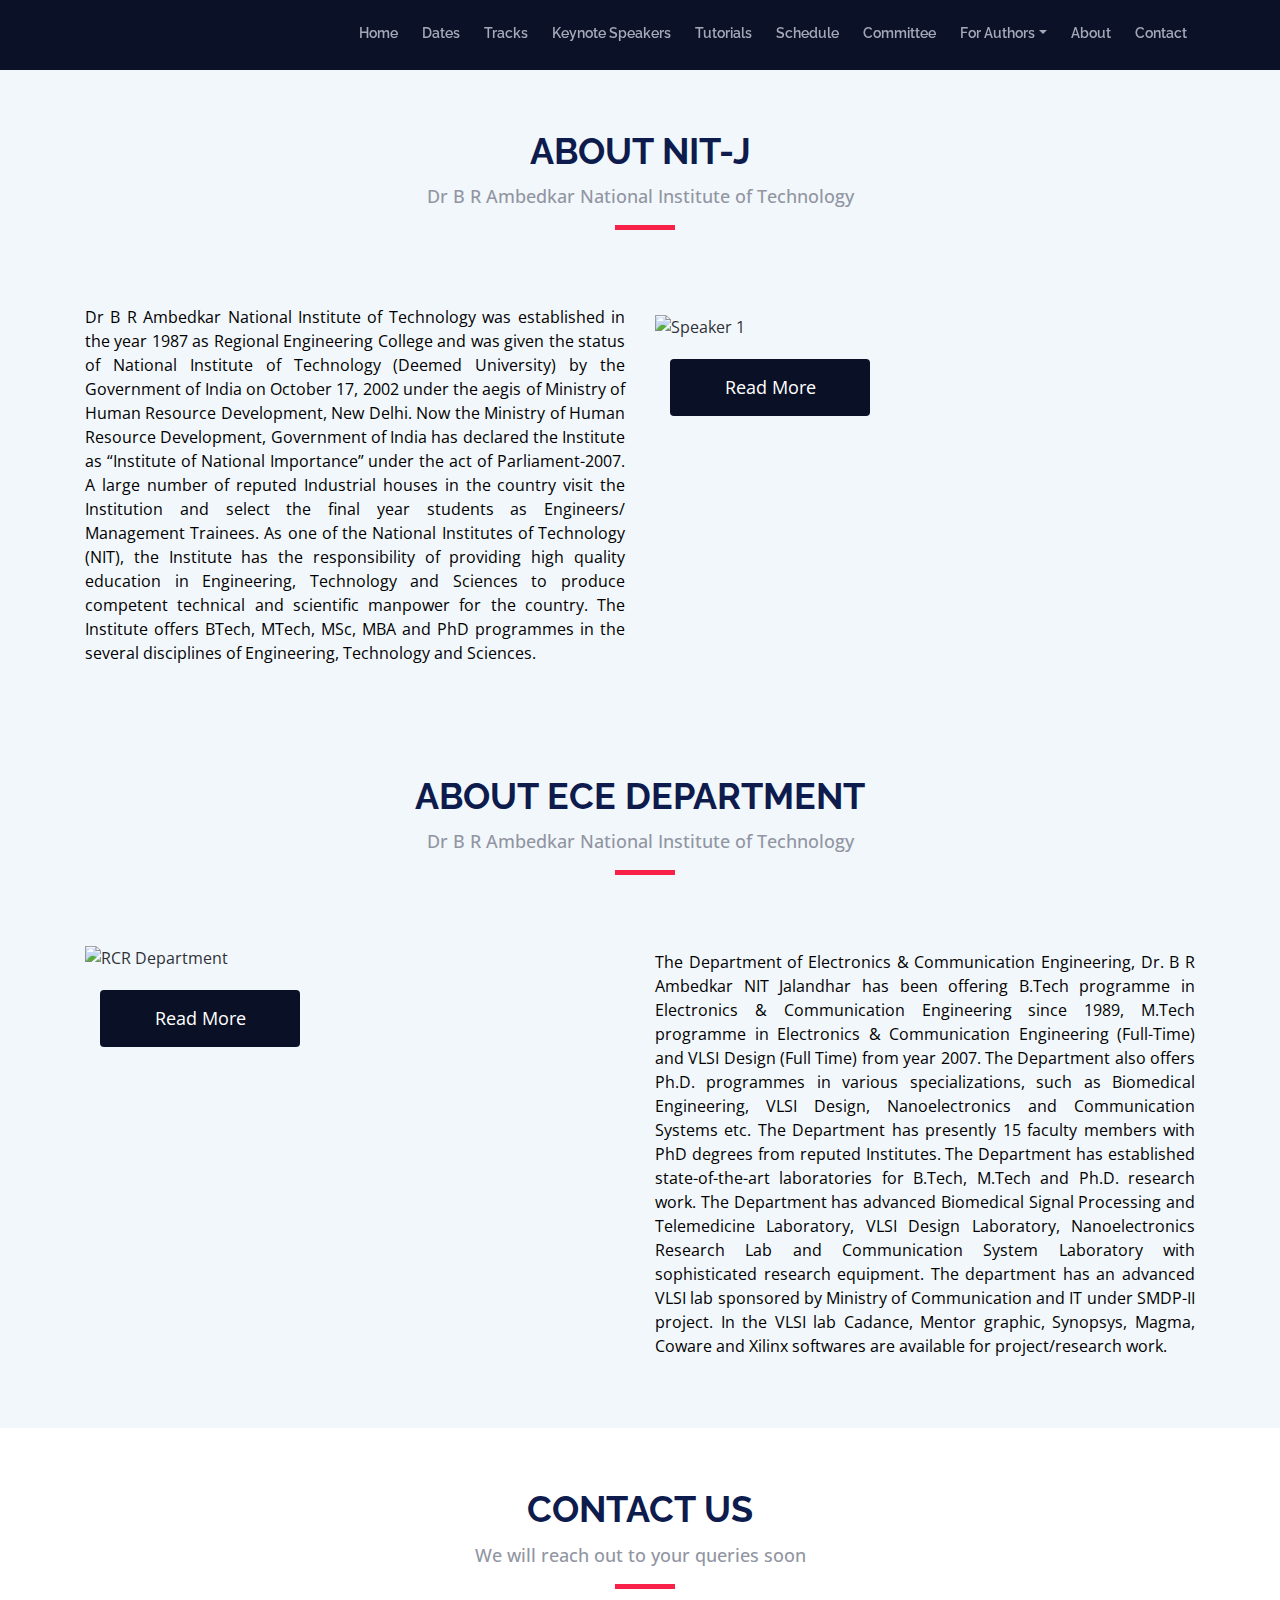
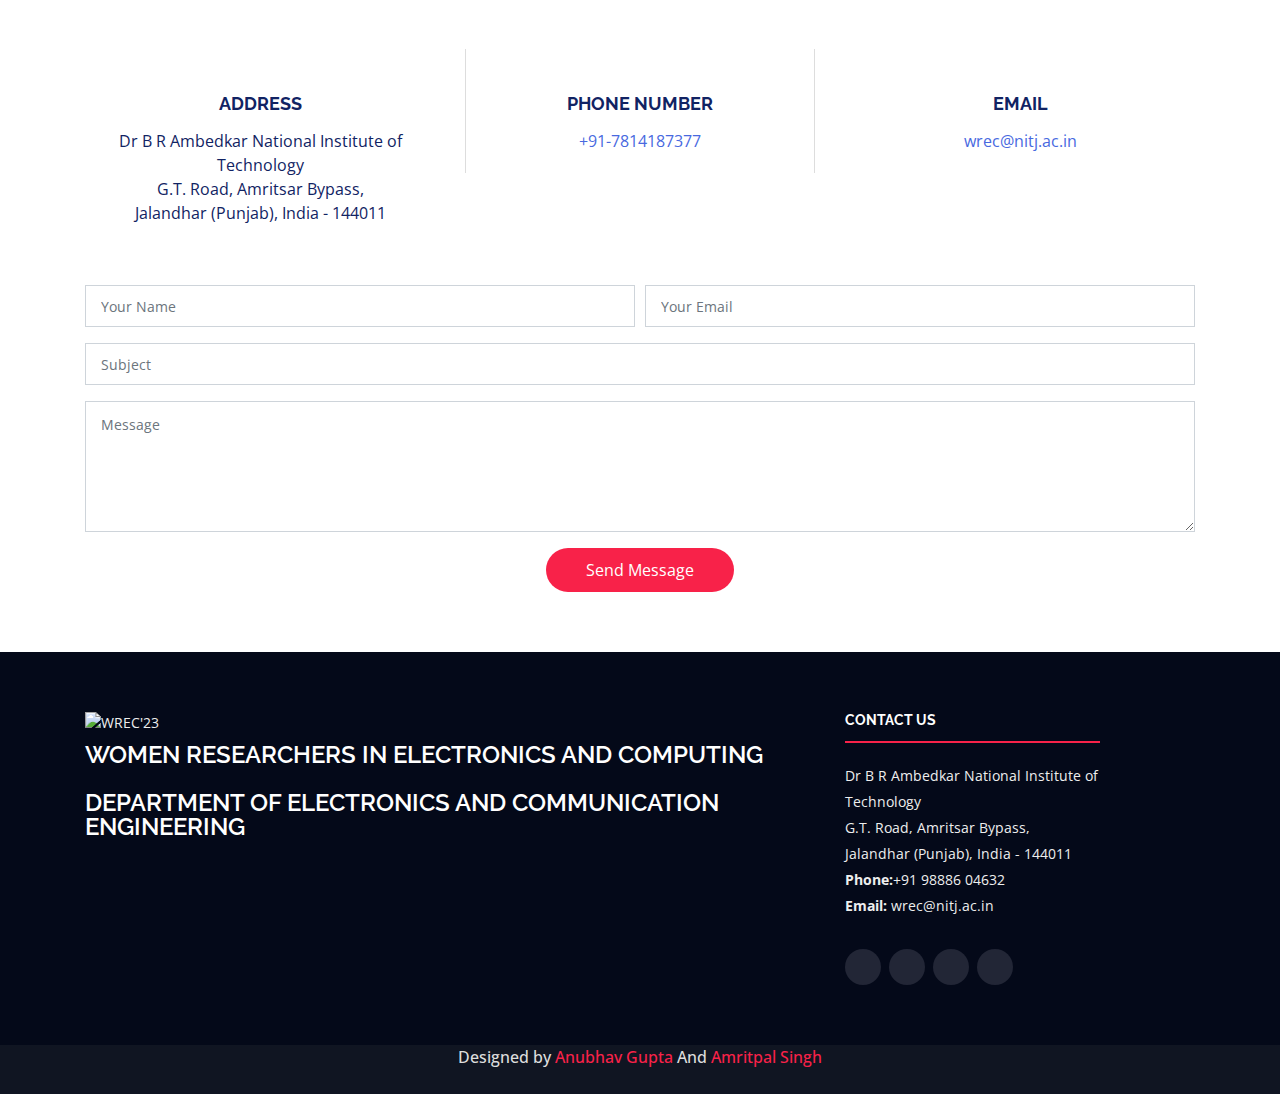
==== commit 2d22a121: "few details" ====
--- a/about.html
+++ b/about.html
@@ -1,402 +1,402 @@
-<!DOCTYPE html>
-<html lang="en">
-
-<head>
-  <meta charset="utf-8">
-  <meta content="width=device-width, initial-scale=1.0" name="viewport">
-
-  <title>WREC'23-NIT Jalandhar</title>
-  <meta content="" name="descriptison">
-  <meta content="" name="keywords">
-
-  <!-- Favicons -->
-  <link href="assets/img/nitjlogo1.png" rel="icon">
-  <link href="assets/img/nitjlogo1.png" rel="apple-touch-icon">
-
-  <!-- Google Fonts -->
-  <link href="https://fonts.googleapis.com/css?family=Open+Sans:300,300i,400,400i,700,700i%7CRaleway:300,400,500,700,800" rel="stylesheet">
-
-  <!-- Vendor CSS Files -->
-  <link href="assets/vendor/bootstrap/css/bootstrap.min.css" rel="stylesheet">
-  <link href="assets/vendor/venobox/venobox.css" rel="stylesheet">
-  <link href="assets/vendor/font-awesome/css/font-awesome.min.css" rel="stylesheet">
-  <link href="assets/vendor/owl.carousel/assets/owl.carousel.min.css" rel="stylesheet">
-  <link href="assets/vendor/aos/aos.css" rel="stylesheet">
-
-  <!-- Template Main CSS File -->
-  <link href="assets/css/style.css" rel="stylesheet">
-
-  <!-- =======================================================
-  * Template Name: TheEvent - v2.2.0
-  * Template URL: https://bootstrapmade.com/theevent-conference-event-bootstrap-template/
-  * Author: BootstrapMade.com
-  * License: https://bootstrapmade.com/license/
-  ======================================================== -->
-</head>
-
-<body>
-  <script async src="https://smtpjs.com/v3/smtp.js"></script>
-  <!-- ======= Header ======= -->
-  <header id="header" class="header-fixed">
-    <div class="container">
-
-      <div id="logo" class="pull-left">
-        <!-- Uncomment below if you prefer to use a text logo -->
-        <!-- <h1><a href="#intro">The<span>Event</span></a></h1>-->
-        <a href="index.html" class="scrollto"><img src="assets/img/logo.png" alt="" title=""></a>
-      </div>
-
-      <nav id="nav-menu-container">
-        <ul class="nav-menu">
-          <li ><a href="index.html">Home</a></li>
-          
-          <li ><a href="index.html#date">Dates</a></li>
-          <li ><a href="index.html#trac">Tracks</a></li>
-          <li ><a href="index.html#speakers">Keynote Speakers</a></li>
-          <li><a href="index.html#tut">Tutorials</a></li>
-          <li ><a href="index.html#schedule">Schedule</a></li>
-          <li ><a href="adv_com.html">Committee</a></li>
-          <!-- <li ><a href="papers.html">Call For Papers</a></li> -->
-          <li class="dropdown"><a href="#" class=" dropdown-toggle" data-toggle="dropdown" id="dropdownMenuButton" role="button" aria-haspopup="true" aria-expanded="false">For Authors</a>
-            <div class="dropdown-menu" aria-labelledby="dropdownMenuButton">
-                <a class=" d-block dropdown-item" href="papers.html">Call For Papers</a>
-                <a class="d-block dropdown-item" href="rules.html">Paper Submission</a></div></li>
-                <li ><a href="about.html">About</a></li>
-          
-          <li ><a href="#contact">Contact</a></li>
-         
-        </ul>
-      </nav><!-- #nav-menu-container -->
-    </div>
-  </header><!-- End Header -->
-
-
-
-
- 
-
-
-
-
-  <main id="main" class="main-page" style="background-color: #f2f7fb;">
-
-
-    <!-- ======= Speaker Details Sectionn ======= -->
-    <section id="speakers-details">
-      <div class="container">
-        <div class="section-header">
-          <h2>About NIT-J</h2>
-          <p>Dr B R Ambedkar National Institute of Technology</p>
-        </div>
-
-        <div class="row">
-            <div class="col-md-6">
-                <div class="details">
-                  <!-- <h2>Brenden Legros</h2> -->
-                  <div class="social">
-                    <!-- <a href=""><i class="fa fa-twitter"></i></a> -->
-                    <!-- <a href=""><i class="fa fa-facebook"></i></a> -->
-                    <!-- <a href=""><i class="fa fa-google-plus"></i></a> -->
-                    <!-- <a href=""><i class="fa fa-linkedin"></i></a> -->
-                  </div>
-    
-    
-                  <p style="font-size: medium; color:black; text-align: justify;text-justify: inter-word;" >Dr B R Ambedkar National Institute of Technology was established in the year 1987 as Regional Engineering College and was given the status of National Institute of Technology (Deemed University) by the Government of India on October 17, 2002 under the aegis of Ministry of Human Resource Development, New Delhi. Now the Ministry of Human Resource Development, Government of India has declared the Institute as “Institute of National Importance” under the act of Parliament-2007. A large number of reputed Industrial houses in the country visit the Institution and select the final year students as Engineers/ Management Trainees. As one of the National Institutes of Technology (NIT), the Institute has the responsibility of providing high quality education in Engineering, Technology and Sciences to produce competent technical and scientific manpower for the country. The Institute offers BTech, MTech, MSc, MBA and PhD programmes in the several disciplines of Engineering, Technology and Sciences.</p>
-                </div>
-              </div>
-          <div class="col-md-6">
-            <img src="assets/img/NIT-JALANDHAR.jpg" alt="Speaker 1" class="img-fluid" style="margin-top: 25px;">
-            <div class="col-md-6">
-              <a href="../index.php/nitj_cinfo/index/12.html"> <button  class="button" style="margin-top: 20px; margin-left: auto;"><span>Read More </span></button></a>
-            </div>
-          </div>
-
-        
-
-        </div>
-      </div>
-      <div class="container" style="margin-top: 100px;">
-        <div class="section-header">
-          <h2>About ECE Department</h2>
-          <p>Dr B R Ambedkar National Institute of Technology</p>
-        </div>
-
-        <div class="row">
-           
-          <div class="col-md-6">
-            <img src="assets/img/nitj-ece.jpeg" alt="RCR Department" class="img-fluid" style="margin-top: 2%;">
-            <div class="col-md-6">
-                <a href="../index.php/nitj_cinfo/index/54.html"> <button  class="button" style="margin-top: 20px;margin-left: auto;"><span>Read More </span></button></a>
-              </div>
-          </div>
-
-          <div class="col-md-6">
-            <div class="details">
-              <!-- <h2>Brenden Legros</h2> -->
-              <div class="social">
-                <!-- <a href=""><i class="fa fa-twitter"></i></a> -->
-                <!-- <a href=""><i class="fa fa-facebook"></i></a> -->
-                <!-- <a href=""><i class="fa fa-google-plus"></i></a> -->
-                <!-- <a href=""><i class="fa fa-linkedin"></i></a> -->
-              </div>
-
-
-              <p style="font-size: medium; color:black;  text-align: justify;text-justify: inter-word;" >The Department of Electronics &amp; Communication Engineering, Dr. B R Ambedkar NIT
-                Jalandhar has been offering B.Tech programme in Electronics &amp; Communication
-                Engineering since 1989, M.Tech programme in Electronics &amp; Communication
-                Engineering (Full-Time) and VLSI Design (Full Time) from year 2007. The
-                Department also offers Ph.D. programmes in various specializations, such as Biomedical
-                Engineering, VLSI Design, Nanoelectronics and Communication Systems etc. The
-                Department has presently 15 faculty members with PhD degrees from reputed Institutes.
-                The Department has established state-of-the-art laboratories for B.Tech, M.Tech and
-                Ph.D. research work. The Department has advanced Biomedical Signal Processing and
-                Telemedicine Laboratory, VLSI Design Laboratory, Nanoelectronics Research Lab and
-                Communication System Laboratory with sophisticated research equipment. The
-                department has an advanced VLSI lab sponsored by Ministry of Communication and IT
-                under SMDP-II project. In the VLSI lab Cadance, Mentor graphic, Synopsys, Magma,
-                Coware and Xilinx softwares are available for project/research work.</p>
-            </div>
-          </div>
-
-        
-
-        </div>
-      </div>
-
-
-    </section>
-
-  </main><!-- End #main -->
-
-
-
-
-
-
-
-
-
-
-
-
-
-
-
-
-
-
-    <!-- ======= Contact Section ======= -->
-    <section id="contact" class="section-bg">
-
-        <div class="container" data-aos="fade-up">
-  
-          <div class="section-header">
-            <h2>Contact Us</h2>
-            <p>We will reach out to your queries soon</p>
-          </div>
-  
-          <div class="row contact-info">
-  
-            <div class="col-md-4">
-              <div class="contact-address">
-                <i class="ion-ios-location-outline"></i>
-                <h3>Address</h3>
-                <address>Dr B R Ambedkar National Institute of Technology <br> G.T. Road, Amritsar Bypass,<br>
-                  Jalandhar (Punjab), India - 144011
-                  </address>
-              </div>
-            </div>
-  
-            <div class="col-md-4">
-              <div class="contact-phone">
-                <i class="ion-ios-telephone-outline"></i>
-                <h3>Phone Number</h3>
-                <p><a href="tel:++91-7814187377">+91-7814187377</a></p>
-              </div>
-            </div>
-  
-            <div class="col-md-4">
-              <div class="contact-email">
-                <i class="ion-ios-email-outline"></i>
-                <h3>Email</h3>
-                <p><a href="mailto:wrec@nitj.ac.in">wrec@nitj.ac.in</a></p>
-              </div>
-            </div>
-  
-          </div>
-  
-          <div class="form">
-            <form  method="GET" role="form" class="php-email-form" onsubmit="myFunction()"  >
-              <div class="form-row">
-                <div class="form-group col-md-6">
-                  <input type="text" name="first-name" class="form-control" id="first-name" placeholder="Your Name" data-rule="minlen:4" data-msg="Please enter at least 4 chars" />
-                  <div class="validate"></div>
-                </div>
-                <div class="form-group col-md-6">
-                  <input type="email" class="form-control" name="email" id="email" placeholder="Your Email" data-rule="email" data-msg="Please enter a valid email" />
-                  <div class="validate"></div>
-                </div>
-              </div>
-              <div class="form-group">
-                <input type="text" class="form-control" name="subject" id="subject" placeholder="Subject" data-rule="minlen:4" data-msg="Please enter at least 8 chars of subject" />
-                <div class="validate"></div>
-              </div>
-              <div class="form-group">
-                <textarea class="form-control" name="message" id="message" rows="5" data-rule="required" data-msg="Please write something for us" placeholder="Message"></textarea>
-                <div class="validate"></div>
-              </div>
-              <div class="mb-3">
-                <!-- <div class="loading">Loading</div> -->
-                <div class="error-message"></div>
-                <!-- <div class="sent-message">Your message has been sent. Thank you!</div> -->
-              </div>
-              <div class="text-center"><button type="submit">Send Message</button></div>
-            </form>
-          </div>
-  
-        </div>
-      </section><!-- End Contact Section -->
-  
-    </main><!-- End #main -->
-  
-    <!-- ======= Footer ======= -->
-    <footer id="footer">
-      <div class="footer-top">
-        <div class="container">
-          <div class="row">
-  
-            <div class="col-lg-8 col-md-6 footer-info">
-              <img src="assets/img/logo.png" alt=" WREC'23">
-              <p style="font-size: x-large;font-weight: 600; text-transform: uppercase;">Women Researchers in
-                Electronics and Computing<br><br>
-                Department Of Electronics And Communication Engineering<br>
-            </p>
-            </div>
-  
-  
-            <div class="col-lg-3 col-md-6 footer-contact">
-              <h4>Contact Us</h4>
-              <p>
-                Dr B R Ambedkar National Institute of Technology<br>
-                G.T. Road, Amritsar Bypass,<br>
-                Jalandhar (Punjab), India - 144011<br>
-                <strong>Phone:</strong>+91 98886 04632<br>
-                <strong>Email:</strong> wrec@nitj.ac.in<br>
-              </p>
-  
-              <div class="social-links">
-                <a href="https://twitter.com/NITJofficial" class="twitter"><i class="fa fa-twitter"></i></a>
-                <a href="https://www.facebook.com/NITJofficial" class="facebook"><i class="fa fa-facebook"></i></a>
-                <a href="https://www.instagram.com/nitjofficial/" class="instagram"><i class="fa fa-instagram"></i></a>
-                
-                <a href="https://www.linkedin.com/school/dr-b-r-ambedkar-national-institute-of-technology-jalandhar-official/" class="linkedin"><i class="fa fa-linkedin"></i></a>
-              </div>
-  
-            </div>
-  
-          </div>
-        </div>
-      </div>
-  
-  
-        <div class="container">
-  
-          <div class="credits" style="font-size: medium; font-weight: 500">
-  
-            Designed by <a href="https://www.linkedin.com/in/anubhav-gupta-6b87711b0/">Anubhav Gupta </a>
-            And <a href="https://www.linkedin.com/in/amritpal-singh-a80431191/">Amritpal Singh</a>
-  
-          </div>
-        </div>
-    </footer><!-- End  Footer -->
-    <a href="#" class="back-to-top"><i class="fa fa-angle-up"></i></a>
-  
-    <!-- Vendor JS Files -->
-    <script src="assets/vendor/jquery/jquery.min.js"></script>
-    <script src="assets/vendor/bootstrap/js/bootstrap.bundle.min.js"></script>
-    <script src="assets/vendor/jquery.easing/jquery.easing.min.js"></script>
-    <script src="assets/vendor/php-email-form/validate.js"></script>
-    <script src="assets/vendor/venobox/venobox.min.js"></script>
-    <script src="assets/vendor/owl.carousel/owl.carousel.min.js"></script>
-    <script src="assets/vendor/superfish/superfish.min.js"></script>
-    <script src="assets/vendor/hoverIntent/hoverIntent.js"></script>
-    <script src="assets/vendor/aos/aos.js"></script>
-  
-    <!-- Template Main JS File -->
-    <script src="assets/js/main.js"></script>
-    <script>
-    function myFunction() {
-    var first_name= String(document.getElementById("first-name").value);
-    var email= String(document.getElementById("email").value);
-    var subject= String(document.getElementById("subject").value);
-    var message= String(document.getElementById("message").value);
-  
-    message="<html><h2> Message From  : "+first_name+"  "+email+"</h2><br><p>message : "+message+"</p></html>"
-    console.log(email);
-    sendEmail(email,message,subject);
-    alert("We Will Reach out to You Soon");
-  
-    }
-  
-    function sendEmail(x,y,z) {
-      Email.send({
-      Host: "smtp.gmail.com",
-      Username : "womenreseachers@gmail.com",
-      Password : "9814430133",
-      To: "wrec@nitj.ac.in",
-      From : "womenreseachers@gmail.com",
-      Subject : z,
-      Body : y,
-      }).then(
-      );
-  }
-  
-  
-    </script>
- 
-<style>.button {
-  display: inline-block;
-  border-radius: 4px;
-  background-color: #0a1026;
-  border: none;
-  color: #FFFFFF;
-  text-align: center;
-  font-size: 18px;
-  padding: 15px;
-  width: 200px;
-  transition: all 0.5s;
-  cursor: pointer;
-  margin: 5px;
-}
-
-.button span {
-  cursor: pointer;
-  display: inline-block;
-  position: relative;
-  transition: 0.5s;
-}
-
-.button span:after {
-  content: '\00bb';
-  position: absolute;
-  opacity: 0;
-  top: 0;
-  right: -20px;
-  transition: 0.5s;
-}
-
-.button:hover span {
-  padding-right: 25px;
-}
-
-.button:hover span:after {
-  opacity: 1;
-  right: 0;
-}
-
-
-
-</style>
-  </body>
-  
+<!DOCTYPE html>
+<html lang="en">
+
+<head>
+  <meta charset="utf-8">
+  <meta content="width=device-width, initial-scale=1.0" name="viewport">
+
+  <title>WREC'23-NIT Jalandhar</title>
+  <meta content="" name="descriptison">
+  <meta content="" name="keywords">
+
+  <!-- Favicons -->
+  <link href="assets/img/nitjlogo1.png" rel="icon">
+  <link href="assets/img/nitjlogo1.png" rel="apple-touch-icon">
+
+  <!-- Google Fonts -->
+  <link href="https://fonts.googleapis.com/css?family=Open+Sans:300,300i,400,400i,700,700i%7CRaleway:300,400,500,700,800" rel="stylesheet">
+
+  <!-- Vendor CSS Files -->
+  <link href="assets/vendor/bootstrap/css/bootstrap.min.css" rel="stylesheet">
+  <link href="assets/vendor/venobox/venobox.css" rel="stylesheet">
+  <link href="assets/vendor/font-awesome/css/font-awesome.min.css" rel="stylesheet">
+  <link href="assets/vendor/owl.carousel/assets/owl.carousel.min.css" rel="stylesheet">
+  <link href="assets/vendor/aos/aos.css" rel="stylesheet">
+
+  <!-- Template Main CSS File -->
+  <link href="assets/css/style.css" rel="stylesheet">
+
+  <!-- =======================================================
+  * Template Name: TheEvent - v2.2.0
+  * Template URL: https://bootstrapmade.com/theevent-conference-event-bootstrap-template/
+  * Author: BootstrapMade.com
+  * License: https://bootstrapmade.com/license/
+  ======================================================== -->
+</head>
+
+<body>
+  <script async src="https://smtpjs.com/v3/smtp.js"></script>
+  <!-- ======= Header ======= -->
+  <header id="header" class="header-fixed">
+    <div class="container">
+
+      <div id="logo" class="pull-left">
+        <!-- Uncomment below if you prefer to use a text logo -->
+        <!-- <h1><a href="#intro">The<span>Event</span></a></h1>-->
+        <a href="index.html" class="scrollto"><img src="assets/img/logo.png" alt="" title=""></a>
+      </div>
+
+      <nav id="nav-menu-container">
+        <ul class="nav-menu">
+          <li ><a href="index.html">Home</a></li>
+          
+          <li ><a href="index.html#date">Dates</a></li>
+          <li ><a href="index.html#trac">Tracks</a></li>
+          <li ><a href="index.html#speakers">Keynote Speakers</a></li>
+          <li><a href="index.html#tut">Tutorials</a></li>
+          <li ><a href="index.html#schedule">Schedule</a></li>
+          <li ><a href="adv_com.html">Committee</a></li>
+          <!-- <li ><a href="papers.html">Call For Papers</a></li> -->
+          <li class="dropdown"><a href="#" class=" dropdown-toggle" data-toggle="dropdown" id="dropdownMenuButton" role="button" aria-haspopup="true" aria-expanded="false">For Authors</a>
+            <div class="dropdown-menu" aria-labelledby="dropdownMenuButton">
+                <a class=" d-block dropdown-item" href="papers.html">Call For Papers</a>
+                <a class="d-block dropdown-item" href="rules.html">Paper Submission</a></div></li>
+                <li ><a href="about.html">About</a></li>
+          
+          <li ><a href="#contact">Contact</a></li>
+         
+        </ul>
+      </nav><!-- #nav-menu-container -->
+    </div>
+  </header><!-- End Header -->
+
+
+
+
+ 
+
+
+
+
+  <main id="main" class="main-page" style="background-color: #f2f7fb;">
+
+
+    <!-- ======= Speaker Details Sectionn ======= -->
+    <section id="speakers-details">
+      <div class="container">
+        <div class="section-header">
+          <h2>About NIT-J</h2>
+          <p>Dr B R Ambedkar National Institute of Technology</p>
+        </div>
+
+        <div class="row">
+            <div class="col-md-6">
+                <div class="details">
+                  <!-- <h2>Brenden Legros</h2> -->
+                  <div class="social">
+                    <!-- <a href=""><i class="fa fa-twitter"></i></a> -->
+                    <!-- <a href=""><i class="fa fa-facebook"></i></a> -->
+                    <!-- <a href=""><i class="fa fa-google-plus"></i></a> -->
+                    <!-- <a href=""><i class="fa fa-linkedin"></i></a> -->
+                  </div>
+    
+    
+                  <p style="font-size: medium; color:black; text-align: justify;text-justify: inter-word;" >Dr B R Ambedkar National Institute of Technology was established in the year 1987 as Regional Engineering College and was given the status of National Institute of Technology (Deemed University) by the Government of India on October 17, 2002 under the aegis of Ministry of Human Resource Development, New Delhi. Now the Ministry of Human Resource Development, Government of India has declared the Institute as “Institute of National Importance” under the act of Parliament-2007. A large number of reputed Industrial houses in the country visit the Institution and select the final year students as Engineers/ Management Trainees. As one of the National Institutes of Technology (NIT), the Institute has the responsibility of providing high quality education in Engineering, Technology and Sciences to produce competent technical and scientific manpower for the country. The Institute offers BTech, MTech, MSc, MBA and PhD programmes in the several disciplines of Engineering, Technology and Sciences.</p>
+                </div>
+              </div>
+          <div class="col-md-6">
+            <img src="assets/img/NIT-JALANDHAR.jpg" alt="Speaker 1" class="img-fluid" style="margin-top: 25px;">
+            <div class="col-md-6">
+              <a href="../index.php/nitj_cinfo/index/12.html"> <button  class="button" style="margin-top: 20px; margin-left: auto;"><span>Read More </span></button></a>
+            </div>
+          </div>
+
+        
+
+        </div>
+      </div>
+      <div class="container" style="margin-top: 100px;">
+        <div class="section-header">
+          <h2>About ECE Department</h2>
+          <p>Dr B R Ambedkar National Institute of Technology</p>
+        </div>
+
+        <div class="row">
+           
+          <div class="col-md-6">
+            <img src="assets/img/nitj-ece.jpeg" alt="RCR Department" class="img-fluid" style="margin-top: 2%;">
+            <div class="col-md-6">
+                <a href="../index.php/nitj_cinfo/index/54.html"> <button  class="button" style="margin-top: 20px;margin-left: auto;"><span>Read More </span></button></a>
+              </div>
+          </div>
+
+          <div class="col-md-6">
+            <div class="details">
+              <!-- <h2>Brenden Legros</h2> -->
+              <div class="social">
+                <!-- <a href=""><i class="fa fa-twitter"></i></a> -->
+                <!-- <a href=""><i class="fa fa-facebook"></i></a> -->
+                <!-- <a href=""><i class="fa fa-google-plus"></i></a> -->
+                <!-- <a href=""><i class="fa fa-linkedin"></i></a> -->
+              </div>
+
+
+              <p style="font-size: medium; color:black;  text-align: justify;text-justify: inter-word;" >The Department of Electronics &amp; Communication Engineering, Dr. B R Ambedkar NIT
+                Jalandhar has been offering B.Tech programme in Electronics &amp; Communication
+                Engineering since 1989, M.Tech programme in Electronics &amp; Communication
+                Engineering (Full-Time) and VLSI Design (Full Time) from year 2007. The
+                Department also offers Ph.D. programmes in various specializations, such as Biomedical
+                Engineering, VLSI Design, Nanoelectronics and Communication Systems etc. The
+                Department has presently 15 faculty members with PhD degrees from reputed Institutes.
+                The Department has established state-of-the-art laboratories for B.Tech, M.Tech and
+                Ph.D. research work. The Department has advanced Biomedical Signal Processing and
+                Telemedicine Laboratory, VLSI Design Laboratory, Nanoelectronics Research Lab and
+                Communication System Laboratory with sophisticated research equipment. The
+                department has an advanced VLSI lab sponsored by Ministry of Communication and IT
+                under SMDP-II project. In the VLSI lab Cadance, Mentor graphic, Synopsys, Magma,
+                Coware and Xilinx softwares are available for project/research work.</p>
+            </div>
+          </div>
+
+        
+
+        </div>
+      </div>
+
+
+    </section>
+
+  </main><!-- End #main -->
+
+
+
+
+
+
+
+
+
+
+
+
+
+
+
+
+
+
+    <!-- ======= Contact Section ======= -->
+    <section id="contact" class="section-bg">
+
+        <div class="container" data-aos="fade-up">
+  
+          <div class="section-header">
+            <h2>Contact Us</h2>
+            <p>We will reach out to your queries soon</p>
+          </div>
+  
+          <div class="row contact-info">
+  
+            <div class="col-md-4">
+              <div class="contact-address">
+                <i class="ion-ios-location-outline"></i>
+                <h3>Address</h3>
+                <address>Dr B R Ambedkar National Institute of Technology <br> G.T. Road, Amritsar Bypass,<br>
+                  Jalandhar (Punjab), India - 144011
+                  </address>
+              </div>
+            </div>
+  
+            <div class="col-md-4">
+              <div class="contact-phone">
+                <i class="ion-ios-telephone-outline"></i>
+                <h3>Phone Number</h3>
+                <p><a href="tel:++91-7814187377">+91-7814187377</a></p>
+              </div>
+            </div>
+  
+            <div class="col-md-4">
+              <div class="contact-email">
+                <i class="ion-ios-email-outline"></i>
+                <h3>Email</h3>
+                <p><a href="mailto:wrec@nitj.ac.in">wrec@nitj.ac.in</a></p>
+              </div>
+            </div>
+  
+          </div>
+  
+          <div class="form">
+            <form  method="GET" role="form" class="php-email-form" onsubmit="myFunction()"  >
+              <div class="form-row">
+                <div class="form-group col-md-6">
+                  <input type="text" name="first-name" class="form-control" id="first-name" placeholder="Your Name" data-rule="minlen:4" data-msg="Please enter at least 4 chars" />
+                  <div class="validate"></div>
+                </div>
+                <div class="form-group col-md-6">
+                  <input type="email" class="form-control" name="email" id="email" placeholder="Your Email" data-rule="email" data-msg="Please enter a valid email" />
+                  <div class="validate"></div>
+                </div>
+              </div>
+              <div class="form-group">
+                <input type="text" class="form-control" name="subject" id="subject" placeholder="Subject" data-rule="minlen:4" data-msg="Please enter at least 8 chars of subject" />
+                <div class="validate"></div>
+              </div>
+              <div class="form-group">
+                <textarea class="form-control" name="message" id="message" rows="5" data-rule="required" data-msg="Please write something for us" placeholder="Message"></textarea>
+                <div class="validate"></div>
+              </div>
+              <div class="mb-3">
+                <!-- <div class="loading">Loading</div> -->
+                <div class="error-message"></div>
+                <!-- <div class="sent-message">Your message has been sent. Thank you!</div> -->
+              </div>
+              <div class="text-center"><button type="submit">Send Message</button></div>
+            </form>
+          </div>
+  
+        </div>
+      </section><!-- End Contact Section -->
+  
+    </main><!-- End #main -->
+  
+    <!-- ======= Footer ======= -->
+    <footer id="footer">
+      <div class="footer-top">
+        <div class="container">
+          <div class="row">
+  
+            <div class="col-lg-8 col-md-6 footer-info">
+              <img src="assets/img/logo.png" alt=" WREC'23">
+              <p style="font-size: x-large;font-weight: 600; text-transform: uppercase;">Women Researchers in
+                Electronics and Computing<br><br>
+                Department Of Electronics And Communication Engineering<br>
+            </p>
+            </div>
+  
+  
+            <div class="col-lg-3 col-md-6 footer-contact">
+              <h4>Contact Us</h4>
+              <p>
+                Dr B R Ambedkar National Institute of Technology<br>
+                G.T. Road, Amritsar Bypass,<br>
+                Jalandhar (Punjab), India - 144011<br>
+                <strong>Phone:</strong>+91 98886 04632<br>
+                <strong>Email:</strong> wrec@nitj.ac.in<br>
+              </p>
+  
+              <div class="social-links">
+                <a href="https://twitter.com/NITJofficial" class="twitter"><i class="fa fa-twitter"></i></a>
+                <a href="https://www.facebook.com/NITJofficial" class="facebook"><i class="fa fa-facebook"></i></a>
+                <a href="https://www.instagram.com/nitjofficial/" class="instagram"><i class="fa fa-instagram"></i></a>
+                
+                <a href="https://www.linkedin.com/school/dr-b-r-ambedkar-national-institute-of-technology-jalandhar-official/" class="linkedin"><i class="fa fa-linkedin"></i></a>
+              </div>
+  
+            </div>
+  
+          </div>
+        </div>
+      </div>
+  
+  
+        <div class="container">
+  
+          <div class="credits" style="font-size: medium; font-weight: 500">
+  
+            Designed by <a href="https://www.linkedin.com/in/anubhav-gupta-6b87711b0/">Anubhav Gupta </a>
+            And <a href="https://www.linkedin.com/in/amritpal-singh-a80431191/">Amritpal Singh</a>
+  
+          </div>
+        </div>
+    </footer><!-- End  Footer -->
+    <a href="#" class="back-to-top"><i class="fa fa-angle-up"></i></a>
+  
+    <!-- Vendor JS Files -->
+    <script src="assets/vendor/jquery/jquery.min.js"></script>
+    <script src="assets/vendor/bootstrap/js/bootstrap.bundle.min.js"></script>
+    <script src="assets/vendor/jquery.easing/jquery.easing.min.js"></script>
+    <script src="assets/vendor/php-email-form/validate.js"></script>
+    <script src="assets/vendor/venobox/venobox.min.js"></script>
+    <script src="assets/vendor/owl.carousel/owl.carousel.min.js"></script>
+    <script src="assets/vendor/superfish/superfish.min.js"></script>
+    <script src="assets/vendor/hoverIntent/hoverIntent.js"></script>
+    <script src="assets/vendor/aos/aos.js"></script>
+  
+    <!-- Template Main JS File -->
+    <script src="assets/js/main.js"></script>
+    <script>
+    function myFunction() {
+    var first_name= String(document.getElementById("first-name").value);
+    var email= String(document.getElementById("email").value);
+    var subject= String(document.getElementById("subject").value);
+    var message= String(document.getElementById("message").value);
+  
+    message="<html><h2> Message From  : "+first_name+"  "+email+"</h2><br><p>message : "+message+"</p></html>"
+    console.log(email);
+    sendEmail(email,message,subject);
+    alert("We Will Reach out to You Soon");
+  
+    }
+  
+    function sendEmail(x,y,z) {
+      Email.send({
+      Host: "smtp.gmail.com",
+      Username : "womenreseachers@gmail.com",
+      Password : "9814430133",
+      To: "wrec@nitj.ac.in",
+      From : "womenreseachers@gmail.com",
+      Subject : z,
+      Body : y,
+      }).then(
+      );
+  }
+  
+  
+    </script>
+ 
+<style>.button {
+  display: inline-block;
+  border-radius: 4px;
+  background-color: #0a1026;
+  border: none;
+  color: #FFFFFF;
+  text-align: center;
+  font-size: 18px;
+  padding: 15px;
+  width: 200px;
+  transition: all 0.5s;
+  cursor: pointer;
+  margin: 5px;
+}
+
+.button span {
+  cursor: pointer;
+  display: inline-block;
+  position: relative;
+  transition: 0.5s;
+}
+
+.button span:after {
+  content: '\00bb';
+  position: absolute;
+  opacity: 0;
+  top: 0;
+  right: -20px;
+  transition: 0.5s;
+}
+
+.button:hover span {
+  padding-right: 25px;
+}
+
+.button:hover span:after {
+  opacity: 1;
+  right: 0;
+}
+
+
+
+</style>
+  </body>
+  
   </html>--- a/assets/vendor/venobox/venobox.css
+++ b/assets/vendor/venobox/venobox.css
@@ -0,0 +1,250 @@
+/* ------ venobox.css --------*/
+.vbox-overlay *, .vbox-overlay *:before, .vbox-overlay *:after{
+    -webkit-backface-visibility: hidden;
+    -webkit-box-sizing:border-box;
+    -moz-box-sizing:border-box;
+    box-sizing:border-box;
+}
+.vbox-overlay * { 
+    -webkit-backface-visibility: visible;
+    backface-visibility: visible;
+}
+.vbox-overlay{
+    display: -webkit-flex;
+    display: flex;
+    -webkit-flex-direction: column;
+    flex-direction: column;
+    -webkit-justify-content: center;
+    justify-content: center;
+    -webkit-align-items: center;
+    align-items: center;
+    position: fixed;
+    left: 0;
+    top: 0;
+    bottom: 0;
+    right: 0;
+    z-index: 999999;
+}
+
+/* ----- navigation ----- */
+.vbox-title{
+    width: 100%;
+    height: 40px;
+    float: left;
+    text-align: center;
+    line-height: 28px;
+    font-size: 12px;
+    padding: 6px 50px;
+    overflow: hidden;
+    position: fixed;
+    display: none;
+    left: 0;
+    z-index: 89;
+}
+.vbox-close{
+    cursor: pointer;
+    position: fixed;
+    top: -1px;
+    right: 0;
+    width: 50px;
+    height: 40px;
+    padding: 6px;
+    display: block;
+    background-position:10px center;
+    overflow: hidden;
+    font-size: 24px;
+    line-height: 1;
+    text-align: center;
+    z-index: 99;
+}
+.vbox-left{
+    cursor: pointer;
+    position: fixed;
+    left: 0;
+    height: 40px;
+    overflow: hidden;
+    line-height: 28px;
+    font-size: 12px;
+    z-index: 99;
+    display: flex;
+    align-items:center;
+}
+.vbox-num{
+    display: inline-block;
+    margin: 6px 0 6px 15px;
+}
+/* ----- Social share ----- */
+.vbox-share{
+    line-height: 28px;
+    font-size: 12px;
+    overflow: hidden;
+    position: fixed;
+    left: 0;
+    z-index: 98;
+    display: flex;
+    align-items:center;
+    justify-content: center;
+    width: 100%;
+    text-align: center;
+}
+.vbox-share svg{
+    max-height: 28px;
+    width: 28px;
+    z-index: 10;
+    margin-left: 12px;
+    margin-top: 6px;
+    margin-bottom: 6px;
+    vertical-align: middle;
+}
+
+
+/* ----- navigation ARROWS ----- */
+.vbox-next, .vbox-prev{
+    position: fixed;
+    top: 50%;
+    margin-top: -15px;
+    overflow: hidden;
+    cursor: pointer;
+    display: block;
+    width: 45px;
+    height: 45px;
+    z-index: 99;
+}
+.vbox-next span, .vbox-prev span{
+    position: relative;
+    width: 20px;
+    height: 20px;
+    border: 2px solid transparent;
+    border-top-color: #B6B6B6;
+    border-right-color: #B6B6B6;
+    text-indent: -100px;
+    position: absolute;
+    top: 8px;
+    display: block;
+}
+.vbox-prev{
+    left: 15px;
+}
+.vbox-next{
+    right: 15px;
+}
+.vbox-prev span{
+    left: 10px;
+    -ms-transform: rotate(-135deg);
+    -webkit-transform: rotate(-135deg);
+    transform: rotate(-135deg);
+}
+.vbox-next span{
+    -ms-transform: rotate(45deg);
+    -webkit-transform: rotate(45deg);
+    transform: rotate(45deg);
+    right: 10px;
+}
+/* ------- inline window ------ */
+.vbox-inline{
+    width: 420px;
+    height: 315px;
+    height: 70vh;
+    padding: 10px;
+    background: #fff;
+    margin: 0 auto;
+    overflow: auto;
+    text-align: left;
+}
+/* ------- Video & iFrames window ------ */
+.venoframe{
+    max-width: 100%;
+    width: 100%;
+    border: none;
+    width: 100%;
+    height: 260px;
+    height: 70vh;
+}
+.venoframe.vbvid{
+    height: 260px;
+}
+@media (min-width: 768px) {
+    .venoframe, .vbox-inline{
+        width: 90%;
+        height: 360px;
+        height: 70vh;
+    }
+    .venoframe.vbvid{
+        width: 640px;
+        height: 360px;
+    }
+}
+@media (min-width: 992px) {
+    .venoframe, .vbox-inline{
+        max-width: 1200px;
+        width: 80%;
+        height: 540px;
+        height: 70vh;
+    }
+    .venoframe.vbvid{
+        width: 960px;
+        height: 540px;
+    }
+}
+/* 
+Please do NOT edit this part! 
+or at least read this note: http://i.imgur.com/7C0ws9e.gif
+*/
+.vbox-open{
+    overflow: hidden;
+}
+.vbox-container{
+    position: absolute;
+    left: 0;
+    right: 0;
+    top: 0;
+    bottom: 0;
+    overflow-x: hidden;
+    overflow-y: scroll;
+    overflow-scrolling: touch;
+    -webkit-overflow-scrolling: touch;
+    z-index: 20;
+    max-height: 100%;
+
+}
+
+.vbox-content{
+    text-align: center;
+    float: left;
+    width: 100%;
+    position: relative;
+    overflow: hidden;
+    padding: 20px 4%;
+}
+.vbox-container img{
+    max-width: 100%;
+    height: auto;
+}
+.vbox-figlio{
+    box-shadow: 0 0 12px rgba(0,0,0,0.19), 0 6px 6px rgba(0,0,0,0.23);
+    max-width: 100%;
+    text-align: initial;
+}
+img.vbox-figlio{
+    -webkit-user-select: none;
+-khtml-user-select: none;
+-moz-user-select: none;
+-o-user-select: none;
+user-select: none;
+}
+.vbox-content.swipe-left{
+    margin-left: -200px !important;
+}
+.vbox-content.swipe-right{
+    margin-left: 200px !important;
+}
+.vbox-animated{
+    webkit-transition: margin 300ms ease-out;
+    transition: margin 300ms ease-out;
+}
+
+/* ---------- preloader ----------
+ * SPINKIT 
+ * http://tobiasahlin.com/spinkit/
+-------------------------------- */
+.sk-double-bounce,.sk-rotating-plane{width:40px;height:40px;margin:40px auto}.sk-rotating-plane{background-color:#333;-webkit-animation:sk-rotatePlane 1.2s infinite ease-in-out;animation:sk-rotatePlane 1.2s infinite ease-in-out}@-webkit-keyframes sk-rotatePlane{0%{-webkit-transform:perspective(120px) rotateX(0) rotateY(0);transform:perspective(120px) rotateX(0) rotateY(0)}50%{-webkit-transform:perspective(120px) rotateX(-180.1deg) rotateY(0);transform:perspective(120px) rotateX(-180.1deg) rotateY(0)}100%{-webkit-transform:perspective(120px) rotateX(-180deg) rotateY(-179.9deg);transform:perspective(120px) rotateX(-180deg) rotateY(-179.9deg)}}@keyframes sk-rotatePlane{0%{-webkit-transform:perspective(120px) rotateX(0) rotateY(0);transform:perspective(120px) rotateX(0) rotateY(0)}50%{-webkit-transform:perspective(120px) rotateX(-180.1deg) rotateY(0);transform:perspective(120px) rotateX(-180.1deg) rotateY(0)}100%{-webkit-transform:perspective(120px) rotateX(-180deg) rotateY(-179.9deg);transform:perspective(120px) rotateX(-180deg) rotateY(-179.9deg)}}.sk-double-bounce{position:relative}.sk-double-bounce .sk-child{width:100%;height:100%;border-radius:50%;background-color:#333;opacity:.6;position:absolute;top:0;left:0;-webkit-animation:sk-doubleBounce 2s infinite ease-in-out;animation:sk-doubleBounce 2s infinite ease-in-out}.sk-chasing-dots .sk-child,.sk-spinner-pulse,.sk-three-bounce .sk-child{background-color:#333;border-radius:100%}.sk-double-bounce .sk-double-bounce2{-webkit-animation-delay:-1s;animation-delay:-1s}@-webkit-keyframes sk-doubleBounce{0%,100%{-webkit-transform:scale(0);transform:scale(0)}50%{-webkit-transform:scale(1);transform:scale(1)}}@keyframes sk-doubleBounce{0%,100%{-webkit-transform:scale(0);transform:scale(0)}50%{-webkit-transform:scale(1);transform:scale(1)}}.sk-wave{margin:40px auto;width:50px;height:40px;text-align:center;font-size:10px}.sk-wave .sk-rect{background-color:#333;height:100%;width:6px;display:inline-block;-webkit-animation:sk-waveStretchDelay 1.2s infinite ease-in-out;animation:sk-waveStretchDelay 1.2s infinite ease-in-out}.sk-wave .sk-rect1{-webkit-animation-delay:-1.2s;animation-delay:-1.2s}.sk-wave .sk-rect2{-webkit-animation-delay:-1.1s;animation-delay:-1.1s}.sk-wave .sk-rect3{-webkit-animation-delay:-1s;animation-delay:-1s}.sk-wave .sk-rect4{-webkit-animation-delay:-.9s;animation-delay:-.9s}.sk-wave .sk-rect5{-webkit-animation-delay:-.8s;animation-delay:-.8s}@-webkit-keyframes sk-waveStretchDelay{0%,100%,40%{-webkit-transform:scaleY(.4);transform:scaleY(.4)}20%{-webkit-transform:scaleY(1);transform:scaleY(1)}}@keyframes sk-waveStretchDelay{0%,100%,40%{-webkit-transform:scaleY(.4);transform:scaleY(.4)}20%{-webkit-transform:scaleY(1);transform:scaleY(1)}}.sk-wandering-cubes{margin:40px auto;width:40px;height:40px;position:relative}.sk-wandering-cubes .sk-cube{background-color:#333;width:10px;height:10px;position:absolute;top:0;left:0;-webkit-animation:sk-wanderingCube 1.8s ease-in-out -1.8s infinite both;animation:sk-wanderingCube 1.8s ease-in-out -1.8s infinite both}.sk-chasing-dots,.sk-spinner-pulse{width:40px;height:40px;margin:40px auto}.sk-wandering-cubes .sk-cube2{-webkit-animation-delay:-.9s;animation-delay:-.9s}@-webkit-keyframes sk-wanderingCube{0%{-webkit-transform:rotate(0);transform:rotate(0)}25%{-webkit-transform:translateX(30px) rotate(-90deg) scale(.5);transform:translateX(30px) rotate(-90deg) scale(.5)}50%{-webkit-transform:translateX(30px) translateY(30px) rotate(-179deg);transform:translateX(30px) translateY(30px) rotate(-179deg)}50.1%{-webkit-transform:translateX(30px) translateY(30px) rotate(-180deg);transform:translateX(30px) translateY(30px) rotate(-180deg)}75%{-webkit-transform:translateX(0) translateY(30px) rotate(-270deg) scale(.5);transform:translateX(0) translateY(30px) rotate(-270deg) scale(.5)}100%{-webkit-transform:rotate(-360deg);transform:rotate(-360deg)}}@keyframes sk-wanderingCube{0%{-webkit-transform:rotate(0);transform:rotate(0)}25%{-webkit-transform:translateX(30px) rotate(-90deg) scale(.5);transform:translateX(30px) rotate(-90deg) scale(.5)}50%{-webkit-transform:translateX(30px) translateY(30px) rotate(-179deg);transform:translateX(30px) translateY(30px) rotate(-179deg)}50.1%{-webkit-transform:translateX(30px) translateY(30px) rotate(-180deg);transform:translateX(30px) translateY(30px) rotate(-180deg)}75%{-webkit-transform:translateX(0) translateY(30px) rotate(-270deg) scale(.5);transform:translateX(0) translateY(30px) rotate(-270deg) scale(.5)}100%{-webkit-transform:rotate(-360deg);transform:rotate(-360deg)}}.sk-spinner-pulse{-webkit-animation:sk-pulseScaleOut 1s infinite ease-in-out;animation:sk-pulseScaleOut 1s infinite ease-in-out}@-webkit-keyframes sk-pulseScaleOut{0%{-webkit-transform:scale(0);transform:scale(0)}100%{-webkit-transform:scale(1);transform:scale(1);opacity:0}}@keyframes sk-pulseScaleOut{0%{-webkit-transform:scale(0);transform:scale(0)}100%{-webkit-transform:scale(1);transform:scale(1);opacity:0}}.sk-chasing-dots{position:relative;text-align:center;-webkit-animation:sk-chasingDotsRotate 2s infinite linear;animation:sk-chasingDotsRotate 2s infinite linear}.sk-chasing-dots .sk-child{width:60%;height:60%;display:inline-block;position:absolute;top:0;-webkit-animation:sk-chasingDotsBounce 2s infinite ease-in-out;animation:sk-chasingDotsBounce 2s infinite ease-in-out}.sk-chasing-dots .sk-dot2{top:auto;bottom:0;-webkit-animation-delay:-1s;animation-delay:-1s}@-webkit-keyframes sk-chasingDotsRotate{100%{-webkit-transform:rotate(360deg);transform:rotate(360deg)}}@keyframes sk-chasingDotsRotate{100%{-webkit-transform:rotate(360deg);transform:rotate(360deg)}}@-webkit-keyframes sk-chasingDotsBounce{0%,100%{-webkit-transform:scale(0);transform:scale(0)}50%{-webkit-transform:scale(1);transform:scale(1)}}@keyframes sk-chasingDotsBounce{0%,100%{-webkit-transform:scale(0);transform:scale(0)}50%{-webkit-transform:scale(1);transform:scale(1)}}.sk-three-bounce{margin:40px auto;width:80px;text-align:center}.sk-three-bounce .sk-child{width:20px;height:20px;display:inline-block;-webkit-animation:sk-three-bounce 1.4s ease-in-out 0s infinite both;animation:sk-three-bounce 1.4s ease-in-out 0s infinite both}.sk-circle .sk-child:before,.sk-fading-circle .sk-circle:before{display:block;border-radius:100%;content:'';background-color:#333}.sk-three-bounce .sk-bounce1{-webkit-animation-delay:-.32s;animation-delay:-.32s}.sk-three-bounce .sk-bounce2{-webkit-animation-delay:-.16s;animation-delay:-.16s}@-webkit-keyframes sk-three-bounce{0%,100%,80%{-webkit-transform:scale(0);transform:scale(0)}40%{-webkit-transform:scale(1);transform:scale(1)}}@keyframes sk-three-bounce{0%,100%,80%{-webkit-transform:scale(0);transform:scale(0)}40%{-webkit-transform:scale(1);transform:scale(1)}}.sk-circle{margin:40px auto;width:40px;height:40px;position:relative}.sk-circle .sk-child{width:100%;height:100%;position:absolute;left:0;top:0}.sk-circle .sk-child:before{margin:0 auto;width:15%;height:15%;-webkit-animation:sk-circleBounceDelay 1.2s infinite ease-in-out both;animation:sk-circleBounceDelay 1.2s infinite ease-in-out both}.sk-circle .sk-circle2{-webkit-transform:rotate(30deg);-ms-transform:rotate(30deg);transform:rotate(30deg)}.sk-circle .sk-circle3{-webkit-transform:rotate(60deg);-ms-transform:rotate(60deg);transform:rotate(60deg)}.sk-circle .sk-circle4{-webkit-transform:rotate(90deg);-ms-transform:rotate(90deg);transform:rotate(90deg)}.sk-circle .sk-circle5{-webkit-transform:rotate(120deg);-ms-transform:rotate(120deg);transform:rotate(120deg)}.sk-circle .sk-circle6{-webkit-transform:rotate(150deg);-ms-transform:rotate(150deg);transform:rotate(150deg)}.sk-circle .sk-circle7{-webkit-transform:rotate(180deg);-ms-transform:rotate(180deg);transform:rotate(180deg)}.sk-circle .sk-circle8{-webkit-transform:rotate(210deg);-ms-transform:rotate(210deg);transform:rotate(210deg)}.sk-circle .sk-circle9{-webkit-transform:rotate(240deg);-ms-transform:rotate(240deg);transform:rotate(240deg)}.sk-circle .sk-circle10{-webkit-transform:rotate(270deg);-ms-transform:rotate(270deg);transform:rotate(270deg)}.sk-circle .sk-circle11{-webkit-transform:rotate(300deg);-ms-transform:rotate(300deg);transform:rotate(300deg)}.sk-circle .sk-circle12{-webkit-transform:rotate(330deg);-ms-transform:rotate(330deg);transform:rotate(330deg)}.sk-circle .sk-circle2:before{-webkit-animation-delay:-1.1s;animation-delay:-1.1s}.sk-circle .sk-circle3:before{-webkit-animation-delay:-1s;animation-delay:-1s}.sk-circle .sk-circle4:before{-webkit-animation-delay:-.9s;animation-delay:-.9s}.sk-circle .sk-circle5:before{-webkit-animation-delay:-.8s;animation-delay:-.8s}.sk-circle .sk-circle6:before{-webkit-animation-delay:-.7s;animation-delay:-.7s}.sk-circle .sk-circle7:before{-webkit-animation-delay:-.6s;animation-delay:-.6s}.sk-circle .sk-circle8:before{-webkit-animation-delay:-.5s;animation-delay:-.5s}.sk-circle .sk-circle9:before{-webkit-animation-delay:-.4s;animation-delay:-.4s}.sk-circle .sk-circle10:before{-webkit-animation-delay:-.3s;animation-delay:-.3s}.sk-circle .sk-circle11:before{-webkit-animation-delay:-.2s;animation-delay:-.2s}.sk-circle .sk-circle12:before{-webkit-animation-delay:-.1s;animation-delay:-.1s}@-webkit-keyframes sk-circleBounceDelay{0%,100%,80%{-webkit-transform:scale(0);transform:scale(0)}40%{-webkit-transform:scale(1);transform:scale(1)}}@keyframes sk-circleBounceDelay{0%,100%,80%{-webkit-transform:scale(0);transform:scale(0)}40%{-webkit-transform:scale(1);transform:scale(1)}}.sk-cube-grid{width:40px;height:40px;margin:40px auto}.sk-cube-grid .sk-cube{width:33.33%;height:33.33%;background-color:#333;float:left;-webkit-animation:sk-cubeGridScaleDelay 1.3s infinite ease-in-out;animation:sk-cubeGridScaleDelay 1.3s infinite ease-in-out}.sk-cube-grid .sk-cube1{-webkit-animation-delay:.2s;animation-delay:.2s}.sk-cube-grid .sk-cube2{-webkit-animation-delay:.3s;animation-delay:.3s}.sk-cube-grid .sk-cube3{-webkit-animation-delay:.4s;animation-delay:.4s}.sk-cube-grid .sk-cube4{-webkit-animation-delay:.1s;animation-delay:.1s}.sk-cube-grid .sk-cube5{-webkit-animation-delay:.2s;animation-delay:.2s}.sk-cube-grid .sk-cube6{-webkit-animation-delay:.3s;animation-delay:.3s}.sk-cube-grid .sk-cube7{-webkit-animation-delay:0ms;animation-delay:0ms}.sk-cube-grid .sk-cube8{-webkit-animation-delay:.1s;animation-delay:.1s}.sk-cube-grid .sk-cube9{-webkit-animation-delay:.2s;animation-delay:.2s}@-webkit-keyframes sk-cubeGridScaleDelay{0%,100%,70%{-webkit-transform:scale3D(1,1,1);transform:scale3D(1,1,1)}35%{-webkit-transform:scale3D(0,0,1);transform:scale3D(0,0,1)}}@keyframes sk-cubeGridScaleDelay{0%,100%,70%{-webkit-transform:scale3D(1,1,1);transform:scale3D(1,1,1)}35%{-webkit-transform:scale3D(0,0,1);transform:scale3D(0,0,1)}}.sk-fading-circle{margin:40px auto;width:40px;height:40px;position:relative}.sk-fading-circle .sk-circle{width:100%;height:100%;position:absolute;left:0;top:0}.sk-fading-circle .sk-circle:before{margin:0 auto;width:15%;height:15%;-webkit-animation:sk-circleFadeDelay 1.2s infinite ease-in-out both;animation:sk-circleFadeDelay 1.2s infinite ease-in-out both}.sk-fading-circle .sk-circle2{-webkit-transform:rotate(30deg);-ms-transform:rotate(30deg);transform:rotate(30deg)}.sk-fading-circle .sk-circle3{-webkit-transform:rotate(60deg);-ms-transform:rotate(60deg);transform:rotate(60deg)}.sk-fading-circle .sk-circle4{-webkit-transform:rotate(90deg);-ms-transform:rotate(90deg);transform:rotate(90deg)}.sk-fading-circle .sk-circle5{-webkit-transform:rotate(120deg);-ms-transform:rotate(120deg);transform:rotate(120deg)}.sk-fading-circle .sk-circle6{-webkit-transform:rotate(150deg);-ms-transform:rotate(150deg);transform:rotate(150deg)}.sk-fading-circle .sk-circle7{-webkit-transform:rotate(180deg);-ms-transform:rotate(180deg);transform:rotate(180deg)}.sk-fading-circle .sk-circle8{-webkit-transform:rotate(210deg);-ms-transform:rotate(210deg);transform:rotate(210deg)}.sk-fading-circle .sk-circle9{-webkit-transform:rotate(240deg);-ms-transform:rotate(240deg);transform:rotate(240deg)}.sk-fading-circle .sk-circle10{-webkit-transform:rotate(270deg);-ms-transform:rotate(270deg);transform:rotate(270deg)}.sk-fading-circle .sk-circle11{-webkit-transform:rotate(300deg);-ms-transform:rotate(300deg);transform:rotate(300deg)}.sk-fading-circle .sk-circle12{-webkit-transform:rotate(330deg);-ms-transform:rotate(330deg);transform:rotate(330deg)}.sk-fading-circle .sk-circle2:before{-webkit-animation-delay:-1.1s;animation-delay:-1.1s}.sk-fading-circle .sk-circle3:before{-webkit-animation-delay:-1s;animation-delay:-1s}.sk-fading-circle .sk-circle4:before{-webkit-animation-delay:-.9s;animation-delay:-.9s}.sk-fading-circle .sk-circle5:before{-webkit-animation-delay:-.8s;animation-delay:-.8s}.sk-fading-circle .sk-circle6:before{-webkit-animation-delay:-.7s;animation-delay:-.7s}.sk-fading-circle .sk-circle7:before{-webkit-animation-delay:-.6s;animation-delay:-.6s}.sk-fading-circle .sk-circle8:before{-webkit-animation-delay:-.5s;animation-delay:-.5s}.sk-fading-circle .sk-circle9:before{-webkit-animation-delay:-.4s;animation-delay:-.4s}.sk-fading-circle .sk-circle10:before{-webkit-animation-delay:-.3s;animation-delay:-.3s}.sk-fading-circle .sk-circle11:before{-webkit-animation-delay:-.2s;animation-delay:-.2s}.sk-fading-circle .sk-circle12:before{-webkit-animation-delay:-.1s;animation-delay:-.1s}@-webkit-keyframes sk-circleFadeDelay{0%,100%,39%{opacity:0}40%{opacity:1}}@keyframes sk-circleFadeDelay{0%,100%,39%{opacity:0}40%{opacity:1}}.sk-folding-cube{margin:40px auto;width:40px;height:40px;position:relative;-webkit-transform:rotateZ(45deg);transform:rotateZ(45deg)}.sk-folding-cube .sk-cube{float:left;width:50%;height:50%;position:relative;-webkit-transform:scale(1.1);-ms-transform:scale(1.1);transform:scale(1.1)}.sk-folding-cube .sk-cube:before{content:'';position:absolute;top:0;left:0;width:100%;height:100%;background-color:#333;-webkit-animation:sk-foldCubeAngle 2.4s infinite linear both;animation:sk-foldCubeAngle 2.4s infinite linear both;-webkit-transform-origin:100% 100%;-ms-transform-origin:100% 100%;transform-origin:100% 100%}.sk-folding-cube .sk-cube2{-webkit-transform:scale(1.1) rotateZ(90deg);transform:scale(1.1) rotateZ(90deg)}.sk-folding-cube .sk-cube3{-webkit-transform:scale(1.1) rotateZ(180deg);transform:scale(1.1) rotateZ(180deg)}.sk-folding-cube .sk-cube4{-webkit-transform:scale(1.1) rotateZ(270deg);transform:scale(1.1) rotateZ(270deg)}.sk-folding-cube .sk-cube2:before{-webkit-animation-delay:.3s;animation-delay:.3s}.sk-folding-cube .sk-cube3:before{-webkit-animation-delay:.6s;animation-delay:.6s}.sk-folding-cube .sk-cube4:before{-webkit-animation-delay:.9s;animation-delay:.9s}@-webkit-keyframes sk-foldCubeAngle{0%,10%{-webkit-transform:perspective(140px) rotateX(-180deg);transform:perspective(140px) rotateX(-180deg);opacity:0}25%,75%{-webkit-transform:perspective(140px) rotateX(0);transform:perspective(140px) rotateX(0);opacity:1}100%,90%{-webkit-transform:perspective(140px) rotateY(180deg);transform:perspective(140px) rotateY(180deg);opacity:0}}@keyframes sk-foldCubeAngle{0%,10%{-webkit-transform:perspective(140px) rotateX(-180deg);transform:perspective(140px) rotateX(-180deg);opacity:0}25%,75%{-webkit-transform:perspective(140px) rotateX(0);transform:perspective(140px) rotateX(0);opacity:1}100%,90%{-webkit-transform:perspective(140px) rotateY(180deg);transform:perspective(140px) rotateY(180deg);opacity:0}}
--- a/assets/css/style.css
+++ b/assets/css/style.css
@@ -1,2187 +1,2187 @@
-/**
-* Template Name: TheEvent - v2.2.0
-* Template URL: https://bootstrapmade.com/theevent-conference-event-bootstrap-template/
-* Author: BootstrapMade.com
-* License: https://bootstrapmade.com/license/
-*/
-
-/*--------------------------------------------------------------
-# General
---------------------------------------------------------------*/
-
-body {
-  background: #fff;
-  color: #2f3138;
-  font-family: "Open Sans", sans-serif;
-}
-.btndwn{
-position:absolute;
-
-bottom:20px;
-height:60px;
-width:60px;
-position:fixed;
-z-index:1000;
-left:50%;
-transform:translateX(-40%);
-
-}
-
-a {
-  color: #f82249;
-  transition: 0.5s;
-}
-
-a:hover, a:active, a:focus {
-  color: #f8234a;
-  outline: none;
-  text-decoration: none;
-}
-
-p {
-  padding: 0;
-  margin: 0 0 30px 0;
-}
-
-h1, h2, h3, h4, h5, h6 {
-  font-family: "Raleway", sans-serif;
-  font-weight: 400;
-  margin: 0 0 20px 0;
-  padding: 0;
-  color: #0e1b4d;
-}
-
-.main-page {
-  margin-top: 70px;
-}
-
-/* Prelaoder */
-#preloader {
-  position: fixed;
-  left: 0;
-  top: 0;
-  z-index: 999;
-  width: 100%;
-  height: 100%;
-  overflow: visible;
-  background: #fff url("../img/preloader.svg.html") no-repeat center center;
-}
-
-/* Back to top button */
-.back-to-top {
-  position: fixed;
-  display: none;
-  background: #f82249;
-  color: #fff;
-  width: 135px;
-  height: 75px;
-  text-align: center;
-  border-radius: 5px;
-  right: 20px;
-  bottom: 20px;
-  transition: width 2s, height 2s, font-size 2s;
-  animation: blinker 1s linear infinite;
-}
-@keyframes blinker {
-  50% {
-    opacity: 20%;
-  }
-}
-
-.back-to-top i {
-  font-size: 25px;
-  padding-top: 6px;
-}
-
-@media (max-width: 768px) {
-  .back-to-top {
-    bottom: 15px;
-  }
-}
-
-.back-to-top:focus {
-  background: #e0072f;
-  color: #fff;
-  outline: none;
-}
-
-.back-to-top:hover {
-  background: #e0072f;
-  color: #fff;
-  width: 200px;
-  height: 150px;
-  font-size: 26px;
-
-}
-
-/* Sections Header
---------------------------------*/
-.section-header {
-  margin-bottom: 60px;
-  position: relative;
-  padding-bottom: 20px;
-}
-
-.section-header::before {
-  content: '';
-  position: absolute;
-  display: block;
-  width: 60px;
-  height: 5px;
-  background: #f82249;
-  bottom: 0;
-  left: calc(50% - 25px);
-}
-
-.section-header h2 {
-  font-size: 36px;
-  text-transform: uppercase;
-  text-align: center;
-  font-weight: 700;
-  margin-bottom: 10px;
-}
-.section-header h4 {
-  font-size: 26px;
-  text-transform: uppercase;
-  text-align: center;
-  font-weight: 600;
-  /* margin-bottom: 10px; */
-}
-
-.section-header h3 {
-  font-size: 26px;
-  text-transform: uppercase;
-  text-align: center;
-  font-weight: 600;
-  /* margin-bottom: 10px; */
-}
-
-.section-header p {
-  text-align: center;
-  padding: 0;
-  margin: 0;
-  font-size: 18px;
-  font-weight: 500;
-  color: #9195a2;
-}
-
-.section-with-bg {
-  background-color: #f6f7fd;
-}
-
-/*--------------------------------------------------------------
-# Header
---------------------------------------------------------------*/
-#header {
-  height: 90px;
-  padding: 25px 0;
-  position: fixed;
-  left: 0;
-  top: 0;
-  right: 0;
-  transition: all 0.5s;
-  z-index: 997;
-}
-
-@media (max-width: 991px) {
-  #header {
-    background: rgba(6, 12, 34, 0.98);
-    height: 70px;
-    padding: 15px 0;
-    transition: all 0.5s;
-  }
-}
-
-@media (max-width: 1199px) {
-  #header .container {
-    max-width: 100%;
-  }
-}
-
-#header.header-scrolled, #header.header-fixed {
-  background: rgba(6, 12, 34, 0.98);
-  height: 70px;
-  padding: 15px 0;
-  transition: all 0.5s;
-}
-
-#header #logo h1 {
-	
-  font-size: 30px;
-  margin: 0;
-  padding: 6px 0;
-  line-height: 1;
-  font-family: "Raleway", sans-serif;
-  font-weight: 700;
-  letter-spacing: 3px;
-  text-transform: uppercase;
-}
-
-#header #logo h1 span {
-  color: #f82249;
-}
-
-#header #logo h1 a, #header #logo h1 a:hover {
-  color: #fff;
-}
-
-#header #logo img {
-  padding: 0;
-  margin: 0;
-  height:60px;
-  transform:translateY(-10px);
- 
-}
-
-/*--------------------------------------------------------------
-# Navigation Menu
---------------------------------------------------------------*/
-/* Nav Menu Essentials */
-.nav-menu, .nav-menu * {
-  margin: 0;
-  padding: 0;
-  list-style: none;
-}
-
-.nav-menu ul {
-  position: absolute;
-  display: none;
-  top: 100%;
-  left: 0;
-  z-index: 99;
-}
-
-.nav-menu li {
-  position: relative;
-  white-space: nowrap;
-}
-
-.nav-menu > li {
-  float: left;
-}
-
-.nav-menu li:hover > ul,
-.nav-menu li.sfHover > ul {
-  display: block;
-}
-
-.nav-menu ul ul {
-  top: 0;
-  left: 100%;
-}
-
-.nav-menu ul li {
-  min-width: 180px;
-}
-.dropdown-menu a{
-color:#f82249 !important;
-}
-.dropdown-menu a:hover, .dropdown-menu a:active, .dropdown-menu a:focus{
-color:white !important;
-background:#f82249 !important;
-}
-/* Nav Menu Arrows */
-.sf-arrows .sf-with-ul {
-  padding-right: 30px;
-}
-
-.sf-arrows .sf-with-ul:after {
-  content: "\f107";
-  position: absolute;
-  right: 15px;
-  font-family: FontAwesome;
-  font-style: normal;
-  font-weight: normal;
-}
-
-.sf-arrows ul .sf-with-ul:after {
-  content: "\f105";
-}
-
-/* Nav Meu Container */
-#nav-menu-container {
-  float: right;
-  margin: 0;
-}
-
-@media (max-width: 991px) {
-  #nav-menu-container {
-    display: none;
-  }
-}
-
-/* Nav Meu Styling */
-.nav-menu a {
-  padding: 8px;
-  text-decoration: none;
-  display: inline-block;
-  color: rgba(202, 206, 221, 0.8);
-  font-family: "Raleway", sans-serif;
-  font-weight: 600;
-  font-size: 14px;
-  outline: none;
-}
-
-@media (max-width: 1199px) {
-  .nav-menu a {
-    padding: 8px 4px;
-  }
-}
-
-.nav-menu .menu-active a, .nav-menu a:hover {
-  color: #fff;
-}
-
-.nav-menu > li {
-  margin-left: 8px;
-}
-
-.nav-menu > li > a:before {
-  content: "";
-  position: absolute;
-  width: 0;
-  height: 2px;
-  bottom: 0;
-  left: 0;
-  background-color: #f82249;
-  visibility: hidden;
-  transition: all 0.3s ease-in-out 0s;
-}
-
-.nav-menu a:hover:before, .nav-menu li:hover > a:before, .nav-menu .menu-active > a:before {
-  visibility: visible;
-  width: 100%;
-}
-
-.nav-menu li.buy-tickets a {
-  color: #fff;
-  background: #f82249;
-  padding: 7px 22px;
-  border-radius: 50px;
-  border: 2px solid #f82249;
-  transition: all ease-in-out 0.3s;
-  font-weight: 500;
-  margin-left: 8px;
-  margin-top: 2px;
-  line-height: 1;
-  font-size: 13px;
-}
-
-.nav-menu li.buy-tickets a:hover {
-  background: none;
-}
-
-.nav-menu li.buy-tickets:hover a:before, .nav-menu li.buy-tickets.menu-active a:before {
-  visibility: hidden;
-}
-
-.nav-menu ul {
-  margin: 4px 0 0 0;
-  padding: 10px;
-  box-shadow: 0px 0px 30px rgba(127, 137, 161, 0.25);
-  background: #fff;
-  border-radius: 3px;
-}
-
-.nav-menu ul li {
-  transition: 0.3s;
-}
-
-.nav-menu ul li a {
-  padding: 10px;
-  color: #060c22;
-  transition: 0.3s;
-  display: block;
-  font-size: 13px;
-  text-transform: none;
-  border-radius: 3px;
-}
-
-.nav-menu ul li:hover > a {
-  background: #f82249;
-  color: #fff;
-}
-
-.nav-menu ul ul {
-  margin: 0;
-}
-
-/* Mobile Nav Toggle */
-#mobile-nav-toggle {
-  position: fixed;
-  right: 0;
-  top: 0;
-  z-index: 999;
-  margin: 15px 15px 0 0;
-  border: 0;
-  background: none;
-  font-size: 24px;
-  display: none;
-  transition: all 0.4s;
-  outline: none;
-  cursor: pointer;
-}
-
-#mobile-nav-toggle i {
-  color: #fff;
-}
-
-@media (max-width: 991px) {
-  #mobile-nav-toggle {
-    display: inline;
-  }
-}
-
-/* Mobile Nav Styling */
-#mobile-nav {
-  position: fixed;
-  top: 0;
-  padding-top: 18px;
-  bottom: 0;
-  z-index: 998;
-  background: rgba(6, 12, 34, 0.9);
-  left: -260px;
-  width: 260px;
-  overflow-y: auto;
-  transition: 0.4s;
-}
-
-#mobile-nav ul {
-  padding: 0;
-  margin: 0;
-  list-style: none;
-}
-
-#mobile-nav ul li {
-  position: relative;
-}
-
-#mobile-nav ul li a {
-  color: #fff;
-  font-size: 17px;
-  overflow: hidden;
-  padding: 10px 22px 10px 15px;
-  position: relative;
-  text-decoration: none;
-  width: 100%;
-  display: block;
-  outline: none;
-}
-
-#mobile-nav ul li a:hover {
-  color: #f82249;
-}
-
-#mobile-nav ul li li {
-  padding-left: 30px;
-}
-
-#mobile-nav ul .menu-has-children i {
-  position: absolute;
-  right: 0;
-  z-index: 99;
-  padding: 15px;
-  cursor: pointer;
-  color: #fff;
-}
-
-#mobile-nav ul .menu-has-children i.fa-chevron-up {
-  color: #f82249;
-}
-
-#mobile-nav ul .menu-item-active {
-  color: #f82249;
-}
-
-#mobile-body-overly {
-  width: 100%;
-  height: 100%;
-  z-index: 997;
-  top: 0;
-  left: 0;
-  position: fixed;
-  background: rgba(6, 12, 34, 0.8);
-  display: none;
-}
-
-/* Mobile Nav body classes */
-body.mobile-nav-active {
-  overflow: hidden;
-}
-
-body.mobile-nav-active #mobile-nav {
-  left: 0;
-}
-
-body.mobile-nav-active #mobile-nav-toggle {
-  color: #fff;
-}
-
-/*--------------------------------------------------------------
-# Intro Section
---------------------------------------------------------------*/
-#intro {
-  width: 100%;
-  height: 100vh;
-  background: url(../img/nitj.jpeg) top center;
-  background-size: cover;
-  overflow: hidden;
-  position: relative;
-}
-.speak {
-  width: 100%;
-  height: 100vh;
-  background: url(../img/nitj.jpeg) top center;
-  background-size: cover;
-  overflow: hidden;
-  position: relative;
-  
-}
-.speak:before {
-  content: "";
-  background: rgba(6, 12, 34, 0.8);
-  position: absolute;
-  bottom: 0;
-  top: 0;
-  left: 0;
-  right: 0;
-}
-
-
-
-
-@media (min-width: 1024px) {
-  #intro {
-    background-attachment: fixed;
-  }
-}
-
-#intro:before {
-  content: "";
-  background: rgba(6, 12, 34, 0.8);
-  position: absolute;
-  bottom: 0;
-  top: 0;
-  left: 0;
-  right: 0;
-}
-
-#intro .intro-container {
-  position: absolute;
-  bottom: 0;
-  left: 0;
-  top: 90px;
-  right: 0;
-  display: flex;
-  justify-content: center;
-  align-items: center;
-  flex-direction: column; 
-  text-align: center;
-  padding: 0 15px;
-}
-
-@media (max-width: 991px) {
-  #intro .intro-container {
-    top: 70px;
-  }
-}
-
-#intro h1 {
-  color: #fff;
-  font-family: "Raleway", sans-serif;
-  font-size: 48px;
-  font-weight: 600;
-  text-transform: uppercase;
-}
-
-#intro  span {
-  color: #f82249;
-  font-weight:700;
-}
-
-@media (max-width: 991px) {
-  #intro h1 {
-    font-size: 30px;
-  }
-}
-
-#intro p {
-  color: #ebebeb;
-  font-weight: 400;
-  font-size: 25px;
-}
-
-@media (max-width: 991px) {
-  #intro p {
-    font-size: 16px;
-  }
-}
-
-#intro .play-btn {
-  width: 94px;
-  height: 94px;
-  background: radial-gradient(#f82249 50%, rgba(101, 111, 150, 0.15) 52%);
-  border-radius: 50%;
-  display: block;
-  position: relative;
-  overflow: hidden;
-}
-
-#intro .play-btn::after {
-  content: '';
-  position: absolute;
-  left: 50%;
-  top: 50%;
-  transform: translateX(-40%) translateY(-50%);
-  width: 0;
-  height: 0;
-  border-top: 10px solid transparent;
-  border-bottom: 10px solid transparent;
-  border-left: 15px solid #fff;
-  z-index: 100;
-  transition: all 400ms cubic-bezier(0.55, 0.055, 0.675, 0.19);
-}
-
-#intro .play-btn:before {
-  content: '';
-  position: absolute;
-  width: 120px;
-  height: 120px;
-  -webkit-animation-delay: 0s;
-  animation-delay: 0s;
-  -webkit-animation: pulsate-btn 2s;
-  animation: pulsate-btn 2s;
-  -webkit-animation-direction: forwards;
-  animation-direction: forwards;
-  -webkit-animation-iteration-count: infinite;
-  animation-iteration-count: infinite;
-  -webkit-animation-timing-function: steps;
-  animation-timing-function: steps;
-  opacity: 1;
-  border-radius: 50%;
-  border: 2px solid rgba(163, 163, 163, 0.4);
-  top: -15%;
-  left: -15%;
-  background: rgba(198, 16, 0, 0);
-}
-
-#intro .play-btn:hover::after {
-  border-left: 15px solid #f82249;
-  transform: scale(20);
-}
-
-#intro .play-btn:hover::before {
-  content: '';
-  position: absolute;
-  left: 50%;
-  top: 50%;
-  transform: translateX(-40%) translateY(-50%);
-  width: 0;
-  height: 0;
-  border: none;
-  border-top: 10px solid transparent;
-  border-bottom: 10px solid transparent;
-  border-left: 15px solid #fff;
-  z-index: 200;
-  -webkit-animation: none;
-  animation: none;
-  border-radius: 0;
-}
-
-#intro .about-btn {
-  font-family: "Raleway", sans-serif;
-  font-weight: 500;
-  font-size: 14px;
-  letter-spacing: 1px;
-  display: inline-block;
-  padding: 12px 32px;
-  border-radius: 50px;
-  transition: 0.5s;
-  line-height: 1;
-  margin: 10px;
-  color: #fff;
-  -webkit-animation-delay: 0.8s;
-  animation-delay: 0.8s;
-  border: 2px solid #f82249;
-}
-
-#intro .about-btn:hover {
-  background: #f82249;
-  color: #fff;
-}
-
-@-webkit-keyframes pulsate-btn {
-  0% {
-    transform: scale(0.6, 0.6);
-    opacity: 1;
-  }
-  100% {
-    transform: scale(1, 1);
-    opacity: 0;
-  }
-}
-
-@keyframes pulsate-btn {
-  0% {
-    transform: scale(0.6, 0.6);
-    opacity: 1;
-  }
-  100% {
-    transform: scale(1, 1);
-    opacity: 0;
-  }
-}
-
-/*--------------------------------------------------------------
-# About Section
---------------------------------------------------------------*/
-#about {
-  background: url("../img/about-bg.jpg");
-  background-size: cover;
-  overflow: hidden;
-  position: relative;
-  color: #fff;
-  padding: 60px 0 40px 0;}
-/* }
-#trac {
-  background: url("../img/about-bg.jpg");
-  background-size: cover;
-  overflow: hidden;
-  position: relative;
-  color: #fff;
-  padding: 60px 0 40px 0;
-}
-@media (min-width: 1024px) {
-  #trac {
-    background-attachment: fixed;
-  }
-}
-
-#trac:before {
-  content: "";
-  background: rgba(13, 20, 41, 0.8);
-  position: absolute;
-  bottom: 0;
-  top: 0;
-  left: 0;
-  right: 0;
-}
-
-#trac h2 {
-  font-size: 36px;
-  font-weight: bold;
-  margin-bottom: 10px;
-  color: #fff;
-}
-
-#trac h3 {
-  font-size: 18px;
-  font-weight: bold;
-  text-transform: uppercase;
-  margin-bottom: 10px;
-  color: #fff;
-}
-
-#trac p {
-  font-size: 14px;
-  margin-bottom: 20px;
-  color: #fff;
-} */
-
-@media (min-width: 1024px) {
-  #about {
-    background-attachment: fixed;
-  }
-}
-
-#about:before {
-  content: "";
-  background: rgba(13, 20, 41, 0.8);
-  position: absolute;
-  bottom: 0;
-  top: 0;
-  left: 0;
-  right: 0;
-}
-
-#about h2 {
-  font-size: 36px;
-  font-weight: bold;
-  margin-bottom: 10px;
-  color: #fff;
-}
-
-#about h3 {
-  font-size: 18px;
-  font-weight: bold;
-  text-transform: uppercase;
-  margin-bottom: 10px;
-  color: #fff;
-}
-
-#about p {
-  font-size: 14px;
-  margin-bottom: 20px;
-  color: #fff;
-}
-
-/*--------------------------------------------------------------
-# Speakers Section
---------------------------------------------------------------*/
-#speakers {
-  padding: 60px 0 30px 0;
-}
-
-#speakers .nav-tabs {
-  text-align: center;
-  margin: auto;
-  display: block;
-  border-bottom: 0;
-  margin-bottom: 30px;
-}
-
-#speakers .nav-tabs li {
-  display: inline-block;
-  margin-bottom: 0;
-}
-
-#speakers .nav-tabs a {
-  border: none;
-  border-radius: 50px;
-  font-weight: 600;
-  background-color: #0e1b4d;
-  color: #fff;
-  padding: 10px 100px;
-}
-
-@media (max-width: 991px) {
-  #speakers .nav-tabs a {
-    padding: 8px 60px;
-  }
-}
-
-@media (max-width: 767px) {
-  #speakers .nav-tabs a {
-    padding: 8px 50px;
-  }
-}
-
-@media (max-width: 480px) {
-  #speakers .nav-tabs a {
-    padding: 8px 30px;
-  }
-}
-
-#speakers .nav-tabs a.active {
-  background-color: #f82249;
-  color: #fff;
-}
-
-#speakers .speaker {
-  position: relative;
-  overflow: hidden;
-  margin-bottom: 30px;
-}
-
-#speakers .speaker .details {
-  background: rgba(6, 12, 34, 0.76);
-  position: absolute;
-  left: 0;
-  bottom: -30px;
-  right: 0;
-  text-align: center;
-  padding-top: 10px;
-  transition: all 300ms cubic-bezier(0.645, 0.045, 0.355, 1);
-}
-
-#speakers .speaker .details h3 {
-  color: #fff;
-  font-size: 22px;
-  font-weight: 600;
-  margin-bottom: 5px;
-}
-
-#speakers .speaker .details p {
-  color: #fff;
-  font-size: 15px;
-  margin-bottom: 10px;
-  font-style: italic;
-}
-
-#speakers .speaker .details .social {
-  height: 30px;
-}
-
-#speakers .speaker .details a {
-  color: #fff;
-}
-
-#speakers .speaker .details a:hover {
-  color: #f82249;
-}
-
-#speakers .speaker:hover .details {
-  bottom: 0;
-}
-
-#speakers-details {
-  padding: 60px 0;
-}
-
-#speakers-details .details h2 {
-  color: #112363;
-  font-size: 28px;
-  font-weight: 700;
-  margin-bottom: 10px;
-}
-
-#speakers-details .details .social {
-  margin-bottom: 15px;
-}
-
-#speakers-details .details .social a {
-  background: #e9edfb;
-  color: #112363;
-  line-height: 1;
-  display: inline-block;
-  text-align: center;
-  border-radius: 50%;
-  width: 36px;
-  height: 36px;
-  padding-top: 9px;
-}
-
-#speakers-details .details .social a:hover {
-  background: #f82249;
-  color: #fff;
-}
-
-#speakers-details .details .social a i {
-  font-size: 18px;
-}
-
-#speakers-details .details p {
-  color: #112363;
-  font-size: 15px;
-  margin-bottom: 10px;
-}
-
-/*--------------------------------------------------------------
-# Schedule Section
---------------------------------------------------------------*/
-#schedule {
-  padding: 60px 0 60px 0;
-}
-
-#schedule .nav-tabs {
-  text-align: center;
-  margin: auto;
-  display: block;
-  border-bottom: 0;
-  margin-bottom: 30px;
-}
-
-#schedule .nav-tabs li {
-  display: inline-block;
-  margin-bottom: 0;
-}
-
-#schedule .nav-tabs a {
-  border: none;
-  border-radius: 50px;
-  font-weight: 600;
-  background-color: #0e1b4d;
-  color: #fff;
-  padding: 10px 100px;
-}
-
-@media (max-width: 991px) {
-  #schedule .nav-tabs a {
-    padding: 8px 60px;
-  }
-}
-
-@media (max-width: 767px) {
-  #schedule .nav-tabs a {
-    padding: 8px 50px;
-  }
-}
-
-@media (max-width: 480px) {
-  #schedule .nav-tabs a {
-    padding: 8px 30px;
-  }
-}
-
-#schedule .nav-tabs a.active {
-  background-color: #f82249;
-  color: #fff;
-}
-
-#schedule .sub-heading {
-  text-align: center;
-  font-size: 18px;
-  font-style: italic;
-  margin: 0 auto 30px auto;
-}
-
-@media (min-width: 991px) {
-  #schedule .sub-heading {
-    width: 75%;
-  }
-}
-
-#schedule .tab-pane {
-  transition: ease-in-out .2s;
-}
-
-#schedule .schedule-item {
-  border-bottom: 1px solid #cad4f6;
-  padding-top: 15px;
-  padding-bottom: 15px;
-  transition: background-color ease-in-out 0.3s;
-}
-
-#schedule .schedule-item:hover {
-  background-color: #fff;
-}
-
-#schedule .schedule-item time {
-  padding-bottom: 5px;
-  display: inline-block;
-}
-
-#schedule .schedule-item .speaker {
-  width: 60px;
-  height: 60px;
-  overflow: hidden;
-  border-radius: 50%;
-  float: left;
-  margin: 0 10px 10px 0;
-}
-
-#schedule .schedule-item .speaker img {
-  height: 100%;
-  transform: translateX(-50%);
-  margin-left: 50%;
-  transition: all ease-in-out 0.3s;
-}
-
-#schedule .schedule-item h4 {
-  font-size: 18px;
-  font-weight: 600;
-  margin-bottom: 5px;
-}
-
-#schedule .schedule-item h4 span {
-  font-style: italic;
-  color: #19328e;
-  font-weight: normal;
-  font-size: 16px;
-}
-
-#schedule .schedule-item p {
-  font-style: italic;
-  color: #152b79;
-  margin-bottom: 0;
-}
-
-/*--------------------------------------------------------------
-# Venue Section
---------------------------------------------------------------*/
-#venue {
-  padding: 60px 0;
-}
-
-#venue .container-fluid {
-  margin-bottom: 3px;
-}
-
-#venue .venue-map iframe {
-  width: 100%;
-  height: 100%;
-  min-height: 300px;
-}
-
-#venue .venue-info {
-  background: url("../img/venue-info-bg.jpg") top center no-repeat;
-  background-size: cover;
-  position: relative;
-  padding-top: 60px;
-  padding-bottom: 60px;
-}
-
-#venue .venue-info:before {
-  content: "";
-  background: rgba(13, 20, 41, 0.8);
-  position: absolute;
-  bottom: 0;
-  top: 0;
-  left: 0;
-  right: 0;
-}
-
-#venue .venue-info h3 {
-  font-size: 36px;
-  font-weight: 700;
-  color: #fff;
-}
-
-@media (max-width: 574px) {
-  #venue .venue-info h3 {
-    font-size: 24px;
-  }
-}
-
-#venue .venue-info p {
-  color: #fff;
-  margin-bottom: 0;
-}
-
-#venue .venue-gallery-container {
-  padding-right: 12px;
-}
-
-#venue .venue-gallery {
-  overflow: hidden;
-  border-right: 3px solid #fff;
-  border-bottom: 3px solid #fff;
-}
-
-#venue .venue-gallery img {
-  transition: all ease-in-out 0.4s;
-}
-
-#venue .venue-gallery:hover img {
-  transform: scale(1.1);
-}
-
-/*--------------------------------------------------------------
-# Hotels Section
---------------------------------------------------------------*/
-#hotels {
-  padding: 60px 0;
-}
-
-#hotels .hotel {
-  border: 1px solid #e0e5fa;
-  background: #fff;
-  margin-bottom: 30px;
-}
-
-#hotels .hotel:hover .hotel-img img {
-  transform: scale(1.1);
-}
-
-#hotels .hotel-img {
-  overflow: hidden;
-  margin-bottom: 15px;
-}
-
-#hotels .hotel-img img {
-  transition: 0.3s ease-in-out;
-}
-
-#hotels h3 {
-  font-weight: 600;
-  font-size: 20px;
-  margin-bottom: 5px;
-  padding: 0 20px;
-}
-
-#hotels a {
-  color: #152b79;
-}
-
-#hotels a:hover {
-  color: #f82249;
-}
-
-#hotels .stars {
-  padding: 0 20px;
-  margin-bottom: 5px;
-}
-
-#hotels .stars i {
-  color: #ffc31d;
-}
-
-#hotels p {
-  padding: 0 20px;
-  margin-bottom: 20px;
-  color: #060c22;
-  font-style: italic;
-  font-size: 15px;
-}
-
-/*--------------------------------------------------------------
-# Gallery Section
---------------------------------------------------------------*/
-#gallery {
-  padding: 60px;
-  overflow: hidden;
-}
-
-#gallery .owl-nav, #gallery .owl-dots {
-  margin-top: 25px;
-  text-align: center;
-}
-
-#gallery .owl-item {
-  border-left: 2px solid #fff;
-  border-right: 2px solid #fff;
-}
-
-#gallery .owl-dot {
-  display: inline-block;
-  margin: 0 5px;
-  width: 12px;
-  height: 12px;
-  border-radius: 50%;
-  background-color: #ddd;
-}
-
-#gallery .owl-dot.active {
-  background-color: #f82249;
-}
-
-#gallery .gallery-carousel .owl-stage-outer {
-  overflow: visible;
-}
-
-#gallery .gallery-carousel .center {
-  border: 6px solid #f82249;
-  margin: -10px;
-  box-sizing: content-box;
-  padding: 4px;
-  background: #fff;
-  z-index: 1;
-}
-
-/*--------------------------------------------------------------
-# Sponsors Section
---------------------------------------------------------------*/
-#supporters {
-  padding: 60px 0;
-}
-
-#supporters .supporters-wrap {
-  border-top: 1px solid #e0e5fa;
-  border-left: 1px solid #e0e5fa;
-  margin-bottom: 30px;
-}
-
-#supporters .supporter-logo {
-  padding: 30px;
-  display: flex;
-  justify-content: center;
-  align-items: center;
-  border-right: 1px solid #e0e5fa;
-  border-bottom: 1px solid #e0e5fa;
-  overflow: hidden;
-  background: rgba(255, 255, 255, 0.5);
-  height: 160px;
-}
-
-#supporters .supporter-logo:hover img {
-  transform: scale(1.2);
-}
-
-#supporters img {
-  transition: all 0.4s ease-in-out;
-}
-
-/*--------------------------------------------------------------
-# F.A.Q Section
---------------------------------------------------------------*/
-#faq {
-  padding: 60px 0;
-}
-
-#faq #faq-list {
-  padding: 0;
-  list-style: none;
-}
-
-#faq #faq-list li {
-  border-bottom: 1px solid #ddd;
-}
-
-#faq #faq-list a {
-  padding: 18px 0;
-  display: block;
-  position: relative;
-  font-family: "Raleway", sans-serif;
-  font-size: 16px;
-  line-height: 24px;
-  font-weight: 600;
-  padding-right: 20px;
-}
-
-#faq #faq-list i {
-  font-size: 24px;
-  position: absolute;
-  right: 0;
-  top: 16px;
-}
-
-#faq #faq-list p {
-  margin-bottom: 20px;
-}
-
-@media (max-width: 768px) {
-  #faq #faq-list a {
-    font-size: 18px;
-  }
-  #faq #faq-list i {
-    top: 13px;
-  }
-}
-
-#faq #faq-list a.collapse {
-  color: #f82249;
-}
-
-#faq #faq-list a.collapsed {
-  color: #000;
-}
-
-#faq #faq-list a.collapsed i::before {
-  content: "\f055" !important;
-}
-
-/*--------------------------------------------------------------
-# Subscribe Section
---------------------------------------------------------------*/
-#subscribe {
-  padding: 60px;
-  background: url(../img/subscribe-bg.jpg) center center no-repeat;
-  background-size: cover;
-  overflow: hidden;
-  position: relative;
-}
-
-#subscribe:before {
-  content: "";
-  background: rgba(6, 12, 34, 0.6);
-  position: absolute;
-  bottom: 0;
-  top: 0;
-  left: 0;
-  right: 0;
-}
-
-@media (min-width: 1024px) {
-  #subscribe {
-    background-attachment: fixed;
-  }
-}
-
-#subscribe .section-header h2, #subscribe p {
-  color: #fff;
-}
-
-#subscribe input {
-  background: #fff;
-  color: #060c22;
-  border: 0;
-  outline: none;
-  margin: 0;
-  padding: 9px 20px;
-  border-radius: 50px;
-  font-size: 14px;
-}
-
-@media (min-width: 767px) {
-  #subscribe input {
-    min-width: 400px;
-  }
-}
-
-#subscribe button {
-  border: 0;
-  padding: 9px 25px;
-  cursor: pointer;
-  background: #f82249;
-  color: #fff;
-  transition: all 0.3s ease;
-  outline: none;
-  font-size: 14px;
-  border-radius: 50px;
-}
-
-#subscribe button:hover {
-  background: #e0072f;
-}
-
-@media (max-width: 460px) {
-  #subscribe button {
-    margin-top: 10px;
-  }
-}
-
-/*--------------------------------------------------------------
-# Buy Tickets Section
---------------------------------------------------------------*/
-#buy-tickets {
-  padding: 60px 0;
-  
-}
-
-#buy-tickets .card {
-  border: none;
-  border-radius: 5px;
-  transition: all  0.3s ease-in-out;
-  box-shadow: 0 10px 25px 0 rgba(6, 12, 34, 0.1);
-}
-
-#buy-tickets .card:hover {
-  box-shadow: 0 10px 35px 0 rgba(6, 12, 34, 0.2);
-}
-
-#buy-tickets .card hr {
-  margin: 25px 0;
-}
-
-#buy-tickets .card .card-title {
-  margin: 10px 0;
-  font-size: 14px;
-  letter-spacing: 1px;
-  font-weight: bold;
-}
-
-#buy-tickets .card .card-price {
-  font-size: 48px;
-  margin: 0;
-}
-
-#buy-tickets .card ul li {
-  margin-bottom: 20px;
-}
-
-#buy-tickets .card .text-muted {
-  opacity: 0.7;
-}
-
-#buy-tickets .card .btn {
-  font-size: 15px;
-  border-radius: 50px;
-  padding: 10px 40px;
-  transition: all 0.2s;
-  background-color: #f82249;
-  border: 0;
-  color: #fff;
-}
-
-#buy-tickets .card .btn:hover {
-  background-color: #e0072f;
-}
-
-#buy-tickets #buy-ticket-modal input, #buy-tickets #buy-ticket-modal select {
-  border-radius: 0;
-}
-
-#buy-tickets #buy-ticket-modal .btn {
-  font-size: 15px;
-  border-radius: 50px;
-  padding: 10px 40px;
-  transition: all 0.2s;
-  background-color: #f82249;
-  border: 0;
-  color: #fff;
-}
-
-#buy-tickets #buy-ticket-modal .btn:hover {
-  background-color: #e0072f;
-}
-
-/*--------------------------------------------------------------
-# Contact Section
---------------------------------------------------------------*/
-#contact {
-  padding: 60px 0;
-}
-
-#contact .contact-info {
-  margin-bottom: 20px;
-  text-align: center;
-}
-
-#contact .contact-info i {
-  font-size: 48px;
-  display: inline-block;
-  margin-bottom: 10px;
-  color: #f82249;
-}
-
-#contact .contact-info address, #contact .contact-info p {
-  margin-bottom: 0;
-  color: #112363;
-}
-
-#contact .contact-info h3 {
-  font-size: 18px;
-  margin-bottom: 15px;
-  font-weight: bold;
-  text-transform: uppercase;
-  color: #112363;
-}
-
-#contact .contact-info a {
-  color: #4869df;
-}
-
-#contact .contact-info a:hover {
-  color: #f82249;
-}
-
-#contact .contact-address, #contact .contact-phone, #contact .contact-email {
-  margin-bottom: 20px;
-}
-
-@media (min-width: 768px) {
-  #contact .contact-address, #contact .contact-phone, #contact .contact-email {
-    padding: 20px 0;
-  }
-}
-
-@media (min-width: 768px) {
-  #contact .contact-phone {
-    border-left: 1px solid #ddd;
-    border-right: 1px solid #ddd;
-  }
-}
-
-#contact .php-email-form .validate {
-  display: none;
-  color: red;
-  margin: 0 0 15px 0;
-  font-weight: 400;
-  font-size: 13px;
-}
-
-#contact .php-email-form .error-message {
-  display: none;
-  color: #fff;
-  background: #ed3c0d;
-  text-align: left;
-  padding: 15px;
-  font-weight: 600;
-}
-
-#contact .php-email-form .error-message br + br {
-  margin-top: 25px;
-}
-
-#contact .php-email-form .sent-message {
-  display: none;
-  color: #fff;
-  background: #18d26e;
-  text-align: center;
-  padding: 15px;
-  font-weight: 600;
-}
-
-#contact .php-email-form .loading {
-  display: none;
-  background: #fff;
-  text-align: center;
-  padding: 15px;
-}
-
-#contact .php-email-form .loading:before {
-  content: "";
-  display: inline-block;
-  border-radius: 50%;
-  width: 24px;
-  height: 24px;
-  margin: 0 10px -6px 0;
-  border: 3px solid #18d26e;
-  border-top-color: #eee;
-  -webkit-animation: animate-loading 1s linear infinite;
-  animation: animate-loading 1s linear infinite;
-}
-
-#contact .php-email-form input, #contact .php-email-form textarea {
-  border-radius: 0;
-  box-shadow: none;
-  font-size: 14px;
-}
-
-#contact .php-email-form input::focus, #contact .php-email-form textarea::focus {
-  background-color: #f82249;
-}
-
-#contact .php-email-form input {
-  padding: 20px 15px;
-}
-
-#contact .php-email-form textarea {
-  padding: 12px 15px;
-}
-
-#contact .php-email-form button[type="submit"] {
-  background: #f82249;
-  border: 0;
-  padding: 10px 40px;
-  color: #fff;
-  transition: 0.4s;
-  border-radius: 50px;
-  cursor: pointer;
-}
-
-#contact .php-email-form button[type="submit"]:hover {
-  background: #e0072f;
-}
-
-@-webkit-keyframes animate-loading {
-  0% {
-    transform: rotate(0deg);
-  }
-  100% {
-    transform: rotate(360deg);
-  }
-}
-
-@keyframes animate-loading {
-  0% {
-    transform: rotate(0deg);
-  }
-  100% {
-    transform: rotate(360deg);
-  }
-}
-
-/*--------------------------------------------------------------
-# Footer
---------------------------------------------------------------*/
-#footer {
-  background: #101522;
-  padding: 0 0 25px 0;
-  color: #eee;
-  font-size: 14px;
-}
-
-#footer .footer-top {
-  background: #040919;
-  padding: 60px 0 30px 0;
-}
-
-#footer .footer-top .footer-info {
-  margin-bottom: 30px;
-}
-
-#footer .footer-top .footer-info h3 {
-  font-size: 26px;
-  margin: 0 0 20px 0;
-  padding: 2px 0 2px 0;
-  line-height: 1;
-  font-family: "Raleway", sans-serif;
-  font-weight: 700;
-  color: #fff;
-}
-
-#footer .footer-top .footer-info img {
-  height: 40px;
-  margin-bottom: 10px;
-}
-
-#footer .footer-top .footer-info p {
-  font-size: 14px;
-  line-height: 24px;
-  margin-bottom: 0;
-  font-family: "Raleway", sans-serif;
-  color: #fff;
-}
-
-#footer .footer-top .social-links a {
-  font-size: 18px;
-  display: inline-block;
-  background: #222636;
-  color: #eee;
-  line-height: 1;
-  padding: 8px 0;
-  margin-right: 4px;
-  border-radius: 50%;
-  text-align: center;
-  width: 36px;
-  height: 36px;
-  transition: 0.3s;
-}
-
-#footer .footer-top .social-links a:hover {
-  background: #f82249;
-  color: #fff;
-}
-
-#footer .footer-top h4 {
-  font-size: 14px;
-  font-weight: bold;
-  color: #fff;
-  text-transform: uppercase;
-  position: relative;
-  padding-bottom: 12px;
-  border-bottom: 2px solid #f82249;
-}
-
-#footer .footer-top .footer-links {
-  margin-bottom: 30px;
-}
-
-#footer .footer-top .footer-links ul {
-  list-style: none;
-  padding: 0;
-  margin: 0;
-}
-
-#footer .footer-top .footer-links ul i {
-  padding-right: 5px;
-  color: #f82249;
-  font-size: 18px;
-}
-
-#footer .footer-top .footer-links ul li {
-  border-bottom: 1px solid #262c44;
-  padding: 10px 0;
-}
-
-#footer .footer-top .footer-links ul li:first-child {
-  padding-top: 0;
-}
-
-#footer .footer-top .footer-links ul a {
-  color: #eee;
-}
-
-#footer .footer-top .footer-links ul a:hover {
-  color: #f82249;
-}
-
-#footer .footer-top .footer-contact {
-  margin-bottom: 30px;
-}
-
-#footer .footer-top .footer-contact p {
-  line-height: 26px;
-}
-
-#footer .footer-top .footer-newsletter {
-  margin-bottom: 30px;
-}
-
-#footer .footer-top .footer-newsletter input[type="email"] {
-  border: 0;
-  padding: 6px 8px;
-  width: 65%;
-}
-
-#footer .footer-top .footer-newsletter input[type="submit"] {
-  background: #f82249;
-  border: 0;
-  width: 35%;
-  padding: 6px 0;
-  text-align: center;
-  color: #fff;
-  transition: 0.3s;
-  cursor: pointer;
-}
-
-#footer .footer-top .footer-newsletter input[type="submit"]:hover {
-  background: #e0072f;
-}
-
-#footer .copyright {
-  text-align: center;
-  padding-top: 30px;
-}
-
-#footer .credits {
-  text-align: center;
-  font-size: 13px;
-  color: #ddd;
-}
-
-
-
-h3{
-  font-weight: 700;
-}
-h4{
-  font-weight: 700;
-}
-
-
-
-
-
-.main-timeline {
-  font-family: 'Mukta', sans-serif;
-  position: relative;
-}
-
-.main-timeline:after {
-  content: '';
-  display: block;
-  clear: both;
-}
-
-.main-timeline .timeline {
-  float: left;
-  width: 50.5%;
-  margin: 0 10px 0 0;
-}
-
-.main-timeline .timeline-content {
-  color: #666;
-  padding: 0 140px 15px 0;
-  border-bottom: 10px solid #E13938;
-  display: block;
-  position: relative;
-}
-
-.main-timeline .timeline-content:hover {
-  text-decoration: none;
-}
-
-.main-timeline .timeline-icon {
-  color: #E13938;
-  font-size: 40px;
-  line-height: 40px;
-  margin: 0 0 10px;
-}
-
-.main-timeline .title {
-  color: #E13938;
-  font-size: 24px;
-  font-weight: 700;
-  letter-spacing: 0.5px;
-  text-transform: uppercase;
-  margin: 0 0 3px;
-}
-
-.main-timeline .description {
-  font-size: 16px;
-  font-style: italic;
-  margin: 0;
-}
-
-.main-timeline .timeline-year {
-  color: #fff;
-  background: #E13938;
-  font-size: 32px;
-  font-weight: 800;
-  text-align: center;
-  line-height: 95px;
-  height: 95px;
-  width: 95px;
-  border-radius: 50%;
-  position: absolute;
-  right: 20px;
-  bottom: 8px;
-}
-
-.main-timeline .timeline-year:before {
-  content: "";
-  width: 130px;
-  height: 130px;
-  border: 10px solid #E13938;
-  border-right-color: transparent;
-  border-radius: 50%;
-  transform: translateX(-50%) translateY(-50%) rotate(45deg);
-  position: absolute;
-  top: 50%;
-  left: 50%;
-}
-
-.main-timeline .timeline:nth-child(even) {
-  float: right;
-  text-align: right;
-  margin: 0 0 0 10px;
-}
-
-.main-timeline .timeline:nth-child(even) .timeline-content {
-  padding: 0 0 15px 140px;
-}
-
-.main-timeline .timeline:nth-child(even) .timeline-year {
-  right: auto;
-  left: 20px;
-}
-
-.main-timeline .timeline:nth-child(even) .timeline-year:before {
-  transform: translateX(-50%) translateY(-50%) rotateY(180deg) rotate(45deg);
-}
-
-.main-timeline .timeline:nth-child(4n+2) .timeline-content {
-  border-bottom-color: #8A1C63;
-}
-
-.main-timeline .timeline:nth-child(4n+2) .timeline-icon,
-.main-timeline .timeline:nth-child(4n+2) .title {
-  color: #8A1C63;
-}
-
-.main-timeline .timeline:nth-child(4n+2) .timeline-year {
-  background-color: #8A1C63;
-}
-
-.main-timeline .timeline:nth-child(4n+2) .timeline-year:before {
-  border-color: #8A1C63;
-  border-right-color: transparent;
-}
-
-.main-timeline .timeline:nth-child(4n+3) .timeline-content {
-  border-bottom-color: #21A2F5;
-}
-
-.main-timeline .timeline:nth-child(4n+3) .timeline-icon,
-.main-timeline .timeline:nth-child(4n+3) .title {
-  color: #21A2F5;
-}
-
-.main-timeline .timeline:nth-child(4n+3) .timeline-year {
-  background-color: #21A2F5;
-}
-
-.main-timeline .timeline:nth-child(4n+3) .timeline-year:before {
-  border-color: #21A2F5;
-  border-right-color: transparent;
-}
-
-.main-timeline .timeline:nth-child(4n+4) .timeline-content {
-  border-bottom-color: #1378AC;
-}
-
-.main-timeline .timeline:nth-child(4n+4) .timeline-icon,
-.main-timeline .timeline:nth-child(4n+4) .title {
-  color: #1378AC;
-}
-
-.main-timeline .timeline:nth-child(4n+4) .timeline-year {
-  background-color: #1378AC;
-}
-
-.main-timeline .timeline:nth-child(4n+4) .timeline-year:before {
-  border-color: #1378AC;
-  border-right-color: transparent;
-}
-
-@media screen and (max-width:767px) {
-
-  .main-timeline .timeline,
-  .main-timeline .timeline:nth-child(even) {
-    width: 100%;
-    margin: 0 0 30px 0;
-  }
-
-  .main-timeline .timeline-content,
-  .main-timeline .timeline:nth-child(even) .timeline-content {
-    text-align: left;
-    padding: 0 150px 15px 0;
-  }
-
-  .main-timeline .timeline-year,
-  .main-timeline .timeline:nth-child(even) .timeline-year {
-    left: auto;
-    right: 28px;
-  }
-
-  .main-timeline .timeline:nth-child(even) .timeline-year:before {
-    transform: translateX(-50%) translateY(-50%) rotate(45deg);
-  }
-}
-
-@media screen and (max-width:576px) {
-  .main-timeline .title {
-    font-size: 20px;
-  }
-
-  .main-timeline .description {
-    font-size: 15px;
-  }
-
-  .main-timeline .timeline-content,
-  .main-timeline .timeline:nth-child(even) .timeline-content {
-    border-bottom-width: 7px;
-    padding: 0 95px 15px 0;
-  }
-
-  .main-timeline .timeline-icon {
-    font-size: 30px;
-    margin: 0 0 5px;
-  }
-
-  .main-timeline .timeline-year {
-    font-size: 20px;
-    line-height: 60px;
-    height: 60px;
-    width: 60px;
-    bottom: 4px;
-    right: 13px;
-  }
-
-  .main-timeline .timeline:nth-child(even) .timeline-year {
-    right: 13px;
-  }
-
-  .main-timeline .timeline-year:before {
-    height: 83px;
-    width: 83px;
-    border-width: 7px;
-  }
-}
-
-@media screen and (max-width:399px) {
-
-  .main-timeline .timeline-content,
-  .main-timeline .timeline:nth-child(even) .timeline-content {
-    padding: 0 0 85px 0;
-  }
-}
-</style>
-
-
-<style>
-/* FontAwesome for working BootSnippet :> */
-
-@import url('https://maxcdn.bootstrapcdn.com/font-awesome/4.7.0/css/font-awesome.min.css');
-
-#team {
-  background: #eee !important;
-}
-
-.btn-primary:hover,
-.btn-primary:focus {
-  background-color: #108d6f;
-  border-color: #108d6f;
-  box-shadow: none;
-  outline: none;
-}
-
-.btn-primary {
-  color: #fff;
-  background-color: #007b5e;
-  border-color: #007b5e;
-}
-
-section {
-  padding: 20px 0;
-}
-
-section .section-title {
-  text-align: center;
-  color: #007b5e;
-  margin-bottom: 50px;
-  text-transform: uppercase;
-}
-
-#team .card {
-  border: none;
-  background: #ffffff;
-}
-
-.image-flip:hover .backside,
-.image-flip.hover .backside {
-  -webkit-transform: rotateY(0deg);
-  -moz-transform: rotateY(0deg);
-  -o-transform: rotateY(0deg);
-  -ms-transform: rotateY(0deg);
-  transform: rotateY(0deg);
-  border-radius: .25rem;
-}
-
-.image-flip:hover .frontside,
-.image-flip.hover .frontside {
-  -webkit-transform: rotateY(180deg);
-  -moz-transform: rotateY(180deg);
-  -o-transform: rotateY(180deg);
-  transform: rotateY(180deg);
-}
-
-.mainflip {
-  -webkit-transition: 1s;
-  -webkit-transform-style: preserve-3d;
-  -ms-transition: 1s;
-  -moz-transition: 1s;
-  -moz-transform: perspective(1000px);
-  -moz-transform-style: preserve-3d;
-  -ms-transform-style: preserve-3d;
-  transition: 1s;
-  transform-style: preserve-3d;
-  position: relative;
-}
-
-.frontside {
-  position: relative;
-  -webkit-transform: rotateY(0deg);
-  -ms-transform: rotateY(0deg);
-  z-index: 2;
-  margin-bottom: 30px;
-}
-
-.backside {
-  position: absolute;
-  top: 0;
-  left: 0;
-  background: white;
-  -webkit-transform: rotateY(-180deg);
-  -moz-transform: rotateY(-180deg);
-  -o-transform: rotateY(-180deg);
-  -ms-transform: rotateY(-180deg);
-  transform: rotateY(-180deg);
-  -webkit-box-shadow: 5px 7px 9px -4px rgb(158, 158, 158);
-  -moz-box-shadow: 5px 7px 9px -4px rgb(158, 158, 158);
-  box-shadow: 5px 7px 9px -4px rgb(158, 158, 158);
-}
-
-.frontside,
-.backside {
-  -webkit-backface-visibility: hidden;
-  -moz-backface-visibility: hidden;
-  -ms-backface-visibility: hidden;
-  backface-visibility: hidden;
-  -webkit-transition: 1s;
-  -webkit-transform-style: preserve-3d;
-  -moz-transition: 1s;
-  -moz-transform-style: preserve-3d;
-  -o-transition: 1s;
-  -o-transform-style: preserve-3d;
-  -ms-transition: 1s;
-  -ms-transform-style: preserve-3d;
-  transition: 1s;
-  transform-style: preserve-3d;
-}
-
-.frontside .card,
-.backside .card {
-  min-height: 312px;
-}
-
-.backside .card a {
-  font-size: 18px;
-  color: #007b5e !important;
-}
-
-.frontside .card .card-title,
-.backside .card .card-title {
-  color: #007b5e !important;
-}
-
-.frontside .card .card-body img {
-  width: 120px;
-  height: 120px;
-  border-radius: 50%;
-}
-
-.tag{
-
-  border-radius: 3px;
-  color: white;
-  border-color: black;
-  border: 1px black;
-  padding: 2px 5px;
-  display: inline;
-  margin: 2px;
-  text-align: center;
-  line-height: 150%;
+/**
+* Template Name: TheEvent - v2.2.0
+* Template URL: https://bootstrapmade.com/theevent-conference-event-bootstrap-template/
+* Author: BootstrapMade.com
+* License: https://bootstrapmade.com/license/
+*/
+
+/*--------------------------------------------------------------
+# General
+--------------------------------------------------------------*/
+
+body {
+  background: #fff;
+  color: #2f3138;
+  font-family: "Open Sans", sans-serif;
+}
+.btndwn{
+position:absolute;
+
+bottom:20px;
+height:60px;
+width:60px;
+position:fixed;
+z-index:1000;
+left:50%;
+transform:translateX(-40%);
+
+}
+
+a {
+  color: #f82249;
+  transition: 0.5s;
+}
+
+a:hover, a:active, a:focus {
+  color: #f8234a;
+  outline: none;
+  text-decoration: none;
+}
+
+p {
+  padding: 0;
+  margin: 0 0 30px 0;
+}
+
+h1, h2, h3, h4, h5, h6 {
+  font-family: "Raleway", sans-serif;
+  font-weight: 400;
+  margin: 0 0 20px 0;
+  padding: 0;
+  color: #0e1b4d;
+}
+
+.main-page {
+  margin-top: 70px;
+}
+
+/* Prelaoder */
+#preloader {
+  position: fixed;
+  left: 0;
+  top: 0;
+  z-index: 999;
+  width: 100%;
+  height: 100%;
+  overflow: visible;
+  background: #fff url("../img/preloader.svg.html") no-repeat center center;
+}
+
+/* Back to top button */
+.back-to-top {
+  position: fixed;
+  display: none;
+  background: #f82249;
+  color: #fff;
+  width: 135px;
+  height: 75px;
+  text-align: center;
+  border-radius: 5px;
+  right: 20px;
+  bottom: 20px;
+  transition: width 2s, height 2s, font-size 2s;
+  animation: blinker 1s linear infinite;
+}
+@keyframes blinker {
+  50% {
+    opacity: 20%;
+  }
+}
+
+.back-to-top i {
+  font-size: 25px;
+  padding-top: 6px;
+}
+
+@media (max-width: 768px) {
+  .back-to-top {
+    bottom: 15px;
+  }
+}
+
+.back-to-top:focus {
+  background: #e0072f;
+  color: #fff;
+  outline: none;
+}
+
+.back-to-top:hover {
+  background: #e0072f;
+  color: #fff;
+  width: 200px;
+  height: 150px;
+  font-size: 26px;
+
+}
+
+/* Sections Header
+--------------------------------*/
+.section-header {
+  margin-bottom: 60px;
+  position: relative;
+  padding-bottom: 20px;
+}
+
+.section-header::before {
+  content: '';
+  position: absolute;
+  display: block;
+  width: 60px;
+  height: 5px;
+  background: #f82249;
+  bottom: 0;
+  left: calc(50% - 25px);
+}
+
+.section-header h2 {
+  font-size: 36px;
+  text-transform: uppercase;
+  text-align: center;
+  font-weight: 700;
+  margin-bottom: 10px;
+}
+.section-header h4 {
+  font-size: 26px;
+  text-transform: uppercase;
+  text-align: center;
+  font-weight: 600;
+  /* margin-bottom: 10px; */
+}
+
+.section-header h3 {
+  font-size: 26px;
+  text-transform: uppercase;
+  text-align: center;
+  font-weight: 600;
+  /* margin-bottom: 10px; */
+}
+
+.section-header p {
+  text-align: center;
+  padding: 0;
+  margin: 0;
+  font-size: 18px;
+  font-weight: 500;
+  color: #9195a2;
+}
+
+.section-with-bg {
+  background-color: #f6f7fd;
+}
+
+/*--------------------------------------------------------------
+# Header
+--------------------------------------------------------------*/
+#header {
+  height: 90px;
+  padding: 25px 0;
+  position: fixed;
+  left: 0;
+  top: 0;
+  right: 0;
+  transition: all 0.5s;
+  z-index: 997;
+}
+
+@media (max-width: 991px) {
+  #header {
+    background: rgba(6, 12, 34, 0.98);
+    height: 70px;
+    padding: 15px 0;
+    transition: all 0.5s;
+  }
+}
+
+@media (max-width: 1199px) {
+  #header .container {
+    max-width: 100%;
+  }
+}
+
+#header.header-scrolled, #header.header-fixed {
+  background: rgba(6, 12, 34, 0.98);
+  height: 70px;
+  padding: 15px 0;
+  transition: all 0.5s;
+}
+
+#header #logo h1 {
+	
+  font-size: 30px;
+  margin: 0;
+  padding: 6px 0;
+  line-height: 1;
+  font-family: "Raleway", sans-serif;
+  font-weight: 700;
+  letter-spacing: 3px;
+  text-transform: uppercase;
+}
+
+#header #logo h1 span {
+  color: #f82249;
+}
+
+#header #logo h1 a, #header #logo h1 a:hover {
+  color: #fff;
+}
+
+#header #logo img {
+  padding: 0;
+  margin: 0;
+  height:60px;
+  transform:translateY(-10px);
+ 
+}
+
+/*--------------------------------------------------------------
+# Navigation Menu
+--------------------------------------------------------------*/
+/* Nav Menu Essentials */
+.nav-menu, .nav-menu * {
+  margin: 0;
+  padding: 0;
+  list-style: none;
+}
+
+.nav-menu ul {
+  position: absolute;
+  display: none;
+  top: 100%;
+  left: 0;
+  z-index: 99;
+}
+
+.nav-menu li {
+  position: relative;
+  white-space: nowrap;
+}
+
+.nav-menu > li {
+  float: left;
+}
+
+.nav-menu li:hover > ul,
+.nav-menu li.sfHover > ul {
+  display: block;
+}
+
+.nav-menu ul ul {
+  top: 0;
+  left: 100%;
+}
+
+.nav-menu ul li {
+  min-width: 180px;
+}
+.dropdown-menu a{
+color:#f82249 !important;
+}
+.dropdown-menu a:hover, .dropdown-menu a:active, .dropdown-menu a:focus{
+color:white !important;
+background:#f82249 !important;
+}
+/* Nav Menu Arrows */
+.sf-arrows .sf-with-ul {
+  padding-right: 30px;
+}
+
+.sf-arrows .sf-with-ul:after {
+  content: "\f107";
+  position: absolute;
+  right: 15px;
+  font-family: FontAwesome;
+  font-style: normal;
+  font-weight: normal;
+}
+
+.sf-arrows ul .sf-with-ul:after {
+  content: "\f105";
+}
+
+/* Nav Meu Container */
+#nav-menu-container {
+  float: right;
+  margin: 0;
+}
+
+@media (max-width: 991px) {
+  #nav-menu-container {
+    display: none;
+  }
+}
+
+/* Nav Meu Styling */
+.nav-menu a {
+  padding: 8px;
+  text-decoration: none;
+  display: inline-block;
+  color: rgba(202, 206, 221, 0.8);
+  font-family: "Raleway", sans-serif;
+  font-weight: 600;
+  font-size: 14px;
+  outline: none;
+}
+
+@media (max-width: 1199px) {
+  .nav-menu a {
+    padding: 8px 4px;
+  }
+}
+
+.nav-menu .menu-active a, .nav-menu a:hover {
+  color: #fff;
+}
+
+.nav-menu > li {
+  margin-left: 8px;
+}
+
+.nav-menu > li > a:before {
+  content: "";
+  position: absolute;
+  width: 0;
+  height: 2px;
+  bottom: 0;
+  left: 0;
+  background-color: #f82249;
+  visibility: hidden;
+  transition: all 0.3s ease-in-out 0s;
+}
+
+.nav-menu a:hover:before, .nav-menu li:hover > a:before, .nav-menu .menu-active > a:before {
+  visibility: visible;
+  width: 100%;
+}
+
+.nav-menu li.buy-tickets a {
+  color: #fff;
+  background: #f82249;
+  padding: 7px 22px;
+  border-radius: 50px;
+  border: 2px solid #f82249;
+  transition: all ease-in-out 0.3s;
+  font-weight: 500;
+  margin-left: 8px;
+  margin-top: 2px;
+  line-height: 1;
+  font-size: 13px;
+}
+
+.nav-menu li.buy-tickets a:hover {
+  background: none;
+}
+
+.nav-menu li.buy-tickets:hover a:before, .nav-menu li.buy-tickets.menu-active a:before {
+  visibility: hidden;
+}
+
+.nav-menu ul {
+  margin: 4px 0 0 0;
+  padding: 10px;
+  box-shadow: 0px 0px 30px rgba(127, 137, 161, 0.25);
+  background: #fff;
+  border-radius: 3px;
+}
+
+.nav-menu ul li {
+  transition: 0.3s;
+}
+
+.nav-menu ul li a {
+  padding: 10px;
+  color: #060c22;
+  transition: 0.3s;
+  display: block;
+  font-size: 13px;
+  text-transform: none;
+  border-radius: 3px;
+}
+
+.nav-menu ul li:hover > a {
+  background: #f82249;
+  color: #fff;
+}
+
+.nav-menu ul ul {
+  margin: 0;
+}
+
+/* Mobile Nav Toggle */
+#mobile-nav-toggle {
+  position: fixed;
+  right: 0;
+  top: 0;
+  z-index: 999;
+  margin: 15px 15px 0 0;
+  border: 0;
+  background: none;
+  font-size: 24px;
+  display: none;
+  transition: all 0.4s;
+  outline: none;
+  cursor: pointer;
+}
+
+#mobile-nav-toggle i {
+  color: #fff;
+}
+
+@media (max-width: 991px) {
+  #mobile-nav-toggle {
+    display: inline;
+  }
+}
+
+/* Mobile Nav Styling */
+#mobile-nav {
+  position: fixed;
+  top: 0;
+  padding-top: 18px;
+  bottom: 0;
+  z-index: 998;
+  background: rgba(6, 12, 34, 0.9);
+  left: -260px;
+  width: 260px;
+  overflow-y: auto;
+  transition: 0.4s;
+}
+
+#mobile-nav ul {
+  padding: 0;
+  margin: 0;
+  list-style: none;
+}
+
+#mobile-nav ul li {
+  position: relative;
+}
+
+#mobile-nav ul li a {
+  color: #fff;
+  font-size: 17px;
+  overflow: hidden;
+  padding: 10px 22px 10px 15px;
+  position: relative;
+  text-decoration: none;
+  width: 100%;
+  display: block;
+  outline: none;
+}
+
+#mobile-nav ul li a:hover {
+  color: #f82249;
+}
+
+#mobile-nav ul li li {
+  padding-left: 30px;
+}
+
+#mobile-nav ul .menu-has-children i {
+  position: absolute;
+  right: 0;
+  z-index: 99;
+  padding: 15px;
+  cursor: pointer;
+  color: #fff;
+}
+
+#mobile-nav ul .menu-has-children i.fa-chevron-up {
+  color: #f82249;
+}
+
+#mobile-nav ul .menu-item-active {
+  color: #f82249;
+}
+
+#mobile-body-overly {
+  width: 100%;
+  height: 100%;
+  z-index: 997;
+  top: 0;
+  left: 0;
+  position: fixed;
+  background: rgba(6, 12, 34, 0.8);
+  display: none;
+}
+
+/* Mobile Nav body classes */
+body.mobile-nav-active {
+  overflow: hidden;
+}
+
+body.mobile-nav-active #mobile-nav {
+  left: 0;
+}
+
+body.mobile-nav-active #mobile-nav-toggle {
+  color: #fff;
+}
+
+/*--------------------------------------------------------------
+# Intro Section
+--------------------------------------------------------------*/
+#intro {
+  width: 100%;
+  height: 100vh;
+  background: url(../img/nitj.jpeg) top center;
+  background-size: cover;
+  overflow: hidden;
+  position: relative;
+}
+.speak {
+  width: 100%;
+  height: 100vh;
+  background: url(../img/nitj.jpeg) top center;
+  background-size: cover;
+  overflow: hidden;
+  position: relative;
+  
+}
+.speak:before {
+  content: "";
+  background: rgba(6, 12, 34, 0.8);
+  position: absolute;
+  bottom: 0;
+  top: 0;
+  left: 0;
+  right: 0;
+}
+
+
+
+
+@media (min-width: 1024px) {
+  #intro {
+    background-attachment: fixed;
+  }
+}
+
+#intro:before {
+  content: "";
+  background: rgba(6, 12, 34, 0.8);
+  position: absolute;
+  bottom: 0;
+  top: 0;
+  left: 0;
+  right: 0;
+}
+
+#intro .intro-container {
+  position: absolute;
+  bottom: 0;
+  left: 0;
+  top: 90px;
+  right: 0;
+  display: flex;
+  justify-content: center;
+  align-items: center;
+  flex-direction: column; 
+  text-align: center;
+  padding: 0 15px;
+}
+
+@media (max-width: 991px) {
+  #intro .intro-container {
+    top: 70px;
+  }
+}
+
+#intro h1 {
+  